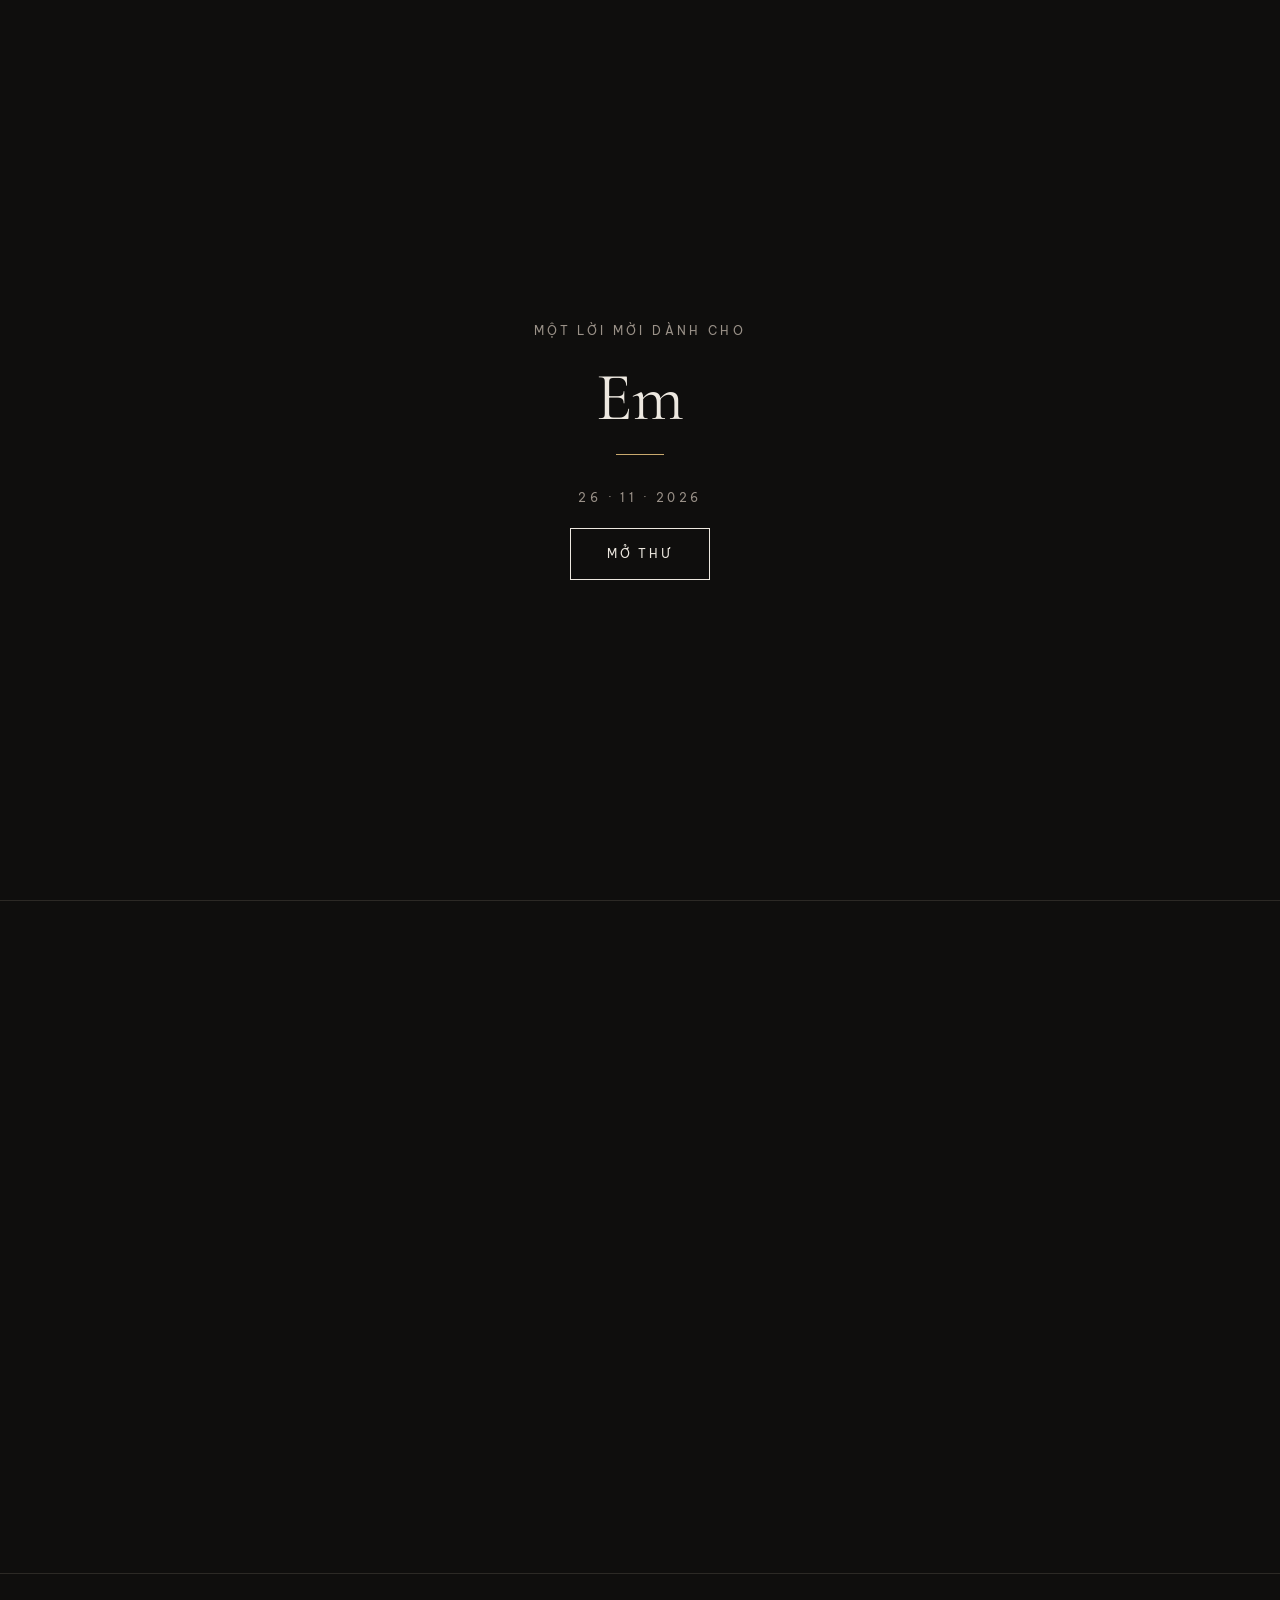
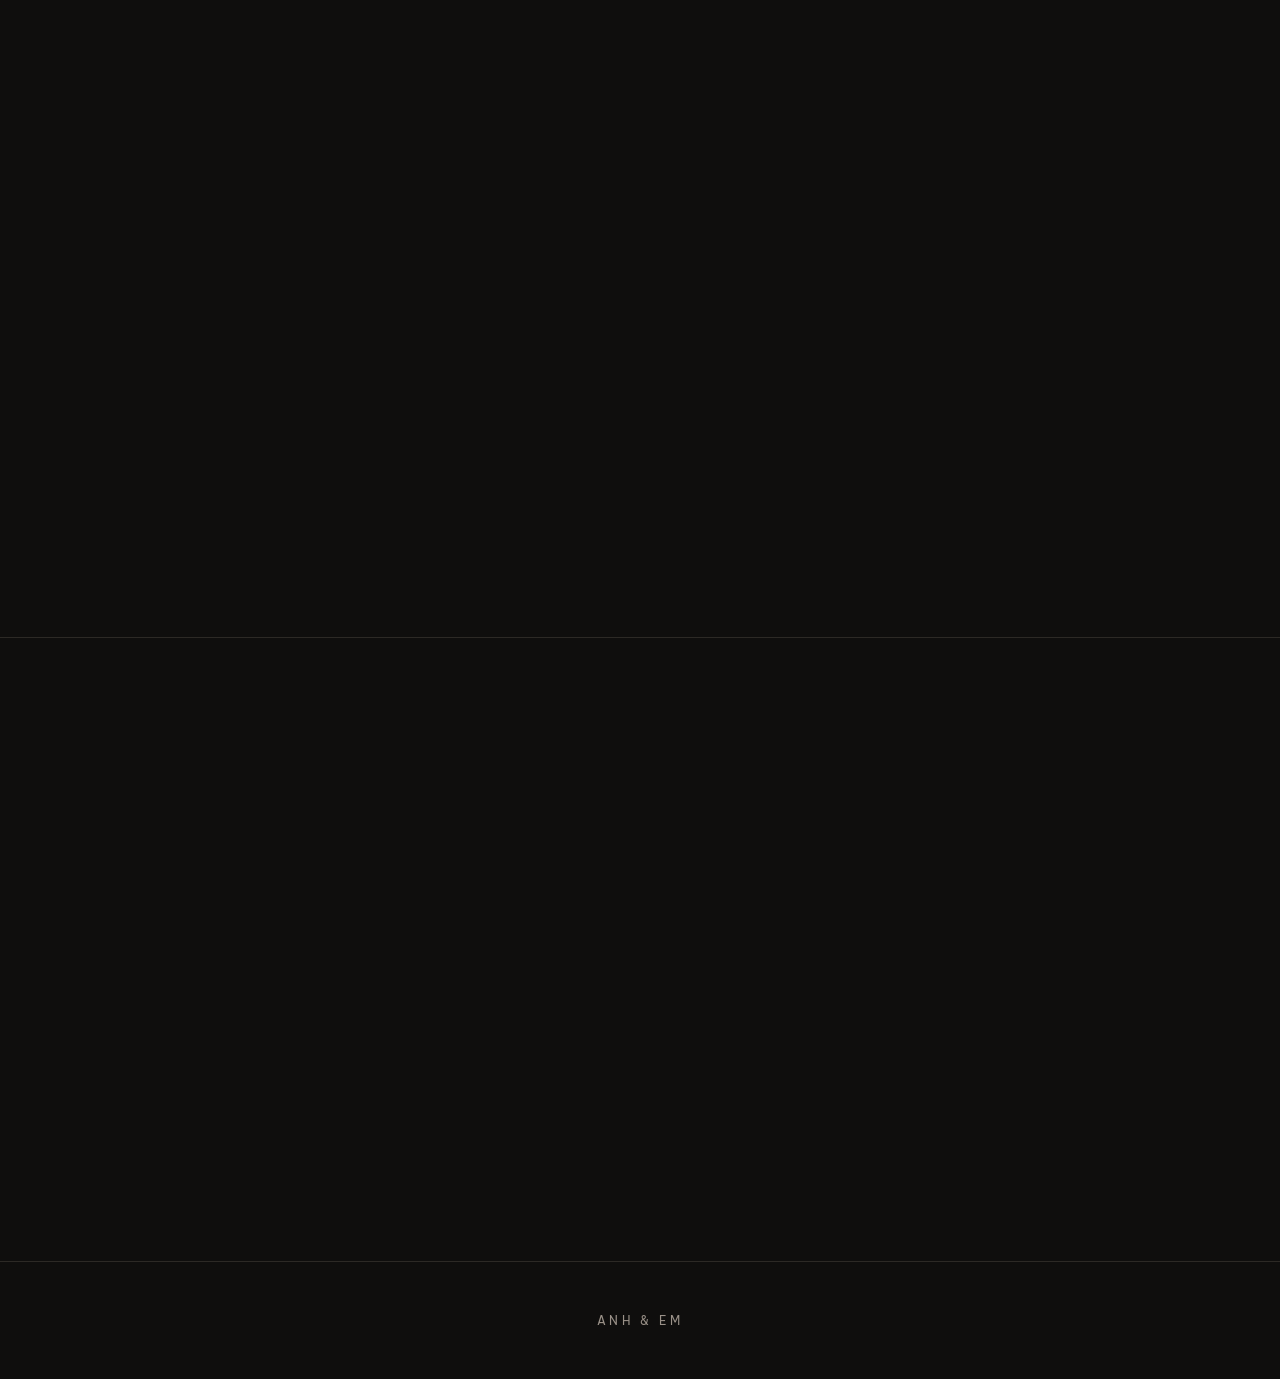
==== index.html @ ce3a55a8 "feat: configurable background photo (presets, dim, blur); fix stuck scroll cue - 7 curated Unsplash " ====
<!doctype html>
<html lang="vi">
<head>
<meta charset="utf-8">
<meta name="viewport" content="width=device-width, initial-scale=1, viewport-fit=cover">
<meta name="robots" content="noindex">
<link rel="icon" href="data:,">
<meta name="theme-color" content="#F7F4EE">
<title>Một lời mời</title>
<link rel="preconnect" href="https://api.github.com" crossorigin>
<link rel="preconnect" href="https://fonts.googleapis.com">
<link rel="preconnect" href="https://fonts.gstatic.com" crossorigin>
<style>
:root {
  --bg: #F7F4EE; --fg: #1C1917; --muted: #6B635A; --line: #DDD5C8; --accent: #8A6A3B;
  --display: "Cormorant Garamond", serif;
  --body: "Be Vietnam Pro", system-ui, sans-serif;
  --ease: cubic-bezier(.2, .7, .1, 1);
  --ease-io: cubic-bezier(.77, 0, .18, 1);
}
*, *::before, *::after { box-sizing: border-box; margin: 0; padding: 0; }
html { -webkit-text-size-adjust: 100%; }
body {
  background: var(--bg); color: var(--fg);
  font: 300 1rem/1.75 var(--body);
  -webkit-font-smoothing: antialiased;
  opacity: 0; transition: opacity .6s var(--ease), background-color .4s, color .4s;
}
body.ready { opacity: 1; }
body.locked { overflow: hidden; }
::selection { background: var(--accent); color: var(--bg); }
a { color: inherit; }
:focus-visible { outline: 1px solid var(--accent); outline-offset: 4px; }

.wrap { width: min(100% - 3rem, 34rem); margin-inline: auto; }
section { padding-block: clamp(5rem, 16vh, 9rem); }
section + section { border-top: 1px solid var(--line); }

.eyebrow { font-size: .75rem; font-weight: 400; letter-spacing: .28em; text-transform: uppercase; color: var(--muted); }
.display { font: 400 clamp(2.6rem, 10.5vw, 4.25rem)/1.08 var(--display); letter-spacing: -.01em; text-wrap: balance; }
.italic { font-family: var(--display); font-style: italic; }
.rule { width: 3rem; height: 1px; background: var(--accent); margin-block: 2rem; transform-origin: left; }

/* Reveal: opacity + transform only (GPU, no layout). */
[data-r] { opacity: 0; transform: translateY(14px); transition: opacity 1s var(--ease), transform 1s var(--ease); transition-delay: calc(var(--d, 0) * 110ms); }
.rule[data-r] { transform: scaleX(0); }
.mask { display: block; overflow: hidden; padding-block: .14em; margin-block: -.14em; }
.mask > span { display: block; transform: translateY(110%); transition: transform 1.2s var(--ease); transition-delay: calc(var(--d, 0) * 110ms); }
.in[data-r], .in .mask > span, .mask.in > span { opacity: 1; transform: none; }

/* Cover */
.cover {
  position: fixed; inset: 0; z-index: 10; display: grid; place-items: center; text-align: center;
  background: var(--bg); padding: 2rem;
  transition: transform 1.1s var(--ease-io);
}
.cover.out { transform: translateY(-100%); }
.cover.out .cover-in { opacity: 0; transform: translateY(-2rem); transition: opacity .5s, transform .8s var(--ease-io); }
.cover .rule { margin-inline: auto; transform-origin: center; }
.cover-in > * + * { margin-top: 1.25rem; }

/* Buttons */
.btn {
  position: relative; overflow: hidden; isolation: isolate;
  display: inline-flex; align-items: center; justify-content: center; gap: .75rem;
  min-height: 3.25rem; padding: 0 2.25rem; border: 1px solid var(--fg); border-radius: 0;
  background: transparent; color: var(--fg); cursor: pointer; text-decoration: none;
  font: 400 .75rem/1 var(--body); letter-spacing: .24em; text-transform: uppercase;
  transition: color .45s var(--ease);
}
.btn::before { content: ""; position: absolute; inset: 0; z-index: -1; background: var(--fg); transform: scaleX(0); transform-origin: right; transition: transform .55s var(--ease); }
.btn:hover { color: var(--bg); }
.btn:hover::before { transform: scaleX(1); transform-origin: left; }
.btn:active { transform: scale(.98); }
.btn.solid { background: var(--fg); color: var(--bg); }
.btn.solid::before { background: var(--accent); }
.btn svg { width: 14px; height: 14px; }

/* Background photo: fixed layer (no background-attachment: fixed -> no iOS jank).
   ::before = photo (+blur), ::after = theme-colour veil for legibility. Cover reuses the same layers. */
.backdrop { position: fixed; inset: 0; z-index: -1; pointer-events: none; overflow: hidden; display: none; }
.has-bg .backdrop { display: block; }
.has-bg .backdrop::before, .has-bg .cover::before {
  content: ""; position: absolute; inset: calc(var(--blur, 0px) * -2); z-index: -2;
  background: var(--bg-img, none) center / cover no-repeat; filter: blur(var(--blur, 0px));
  transform: scale(1.08); opacity: 0; transition: transform 2.6s var(--ease), opacity 1.2s var(--ease);
}
.has-bg .backdrop::after, .has-bg .cover::after { content: ""; position: absolute; inset: 0; z-index: -1; background: var(--bg); opacity: var(--dim, .7); }
.ready .backdrop::before, .ready .cover::before { transform: none; opacity: 1; }
.has-bg .cover { background: transparent; isolation: isolate; overflow: hidden; }
.has-bg section + section, .has-bg footer { border-color: color-mix(in srgb, var(--fg) 12%, transparent); }

/* Scroll cues: progress hairline (native scroll-driven, no JS) + "scroll" hint */
.progress { position: fixed; inset: 0 0 auto; z-index: 5; height: 2px; background: var(--accent); transform: scaleX(0); transform-origin: left; }
@supports (animation-timeline: scroll()) { .progress { animation: grow linear both; animation-timeline: scroll(root); } }
@keyframes grow { to { transform: scaleX(1); } }
.cue {
  position: fixed; left: 50%; bottom: calc(1.25rem + env(safe-area-inset-bottom)); z-index: 5;
  display: grid; justify-items: center; gap: .75rem; min-width: 44px; padding: .5rem 1rem;
  background: none; border: 0; cursor: pointer; color: var(--muted);
  font: 400 .7rem/1 var(--body); letter-spacing: .28em; text-transform: uppercase;
  opacity: 0; visibility: hidden; transform: translate(-50%, 8px);
  transition: opacity .6s var(--ease), transform .6s var(--ease), visibility 0s .6s;
}
.cue.show { opacity: 1; visibility: visible; transform: translate(-50%, 0); transition-delay: 0s; }
.cue i { position: relative; width: 1px; height: 2.75rem; background: var(--line); overflow: hidden; }
.cue i::after { content: ""; position: absolute; inset: 0; background: var(--fg); transform: translateY(-100%); animation: drip 2s var(--ease-io) infinite; }
@keyframes drip { 50% { transform: none; } to { transform: translateY(100%); } }
.cue:hover { color: var(--fg); }

/* Letter */
.letter { min-height: 100svh; display: grid; align-content: center; }
.letter .msg { margin-top: 2rem; white-space: pre-line; color: var(--muted); font-size: 1.05rem; }
.sign { margin-top: 2.5rem; font-size: 1.6rem; }

/* Date */
.when { text-align: center; }
.day { font: 400 clamp(6rem, 30vw, 9.5rem)/.9 var(--display); margin-top: 1.5rem; font-variant-numeric: lining-nums; }
.when .italic { font-size: 1.6rem; margin-top: 1rem; }
.when .rule { margin-inline: auto; transform-origin: center; }
.count { display: flex; justify-content: center; gap: clamp(1.25rem, 6vw, 2.5rem); }
.count div { display: grid; gap: .25rem; min-width: 3rem; }
.count b { font: 400 2rem/1 var(--display); font-variant-numeric: tabular-nums lining-nums; }
.count small { font-size: .7rem; letter-spacing: .2em; text-transform: uppercase; color: var(--muted); }

/* Itinerary */
.stops { list-style: none; position: relative; margin-top: 3rem; }
.stops::before {
  content: ""; position: absolute; left: 4.5rem; top: .9rem; bottom: .9rem; width: 1px; background: var(--line);
  transform: scaleY(0); transform-origin: top; transition: transform 1.8s var(--ease) .2s;
}
.stops.in::before { transform: none; }
.stop { display: grid; grid-template-columns: 4.5rem 1fr; padding-bottom: 3rem; }
.stop:last-child { padding-bottom: 0; }
.stop time { font: 400 1.15rem/1.9 var(--display); font-variant-numeric: tabular-nums lining-nums; color: var(--muted); }
.stop .body { position: relative; padding-left: 2rem; }
.stop .body::before {
  content: ""; position: absolute; left: -3.5px; top: .75rem; width: 7px; height: 7px; border-radius: 50%;
  background: var(--accent); box-shadow: 0 0 0 5px var(--bg);
}
.stop h3 { font: 400 1.85rem/1.25 var(--display); }
.stop p { color: var(--muted); margin-top: .25rem; }
.links { display: flex; gap: .5rem; margin-top: 1rem; }
.links a {
  position: relative; display: grid; place-items: center; width: 2.75rem; height: 2.75rem; border-radius: 50%;
  border: 1px solid var(--line); color: var(--fg); isolation: isolate; overflow: hidden;
  transition: color .35s var(--ease), border-color .35s var(--ease);
}
.links a::before { content: ""; position: absolute; inset: 0; z-index: -1; border-radius: 50%; background: var(--fg); transform: scale(0); transition: transform .45s var(--ease); }
.links a:hover { color: var(--bg); border-color: var(--fg); }
.links a:hover::before { transform: scale(1); }
.links svg { width: 18px; height: 18px; }

/* RSVP: both states share one grid cell -> no layout jump. */
.rsvp { text-align: center; }
.stack { display: grid; margin-top: 2.5rem; }
.stack > * { grid-area: 1 / 1; transition: opacity .6s var(--ease), transform .8s var(--ease), visibility 0s; }
.stack .done { opacity: 0; visibility: hidden; transform: translateY(12px); transition-delay: 0s, 0s, .8s; }
.yes .stack .ask { opacity: 0; visibility: hidden; transform: translateY(-12px); transition-delay: 0s, 0s, .6s; }
.yes .stack .done { opacity: 1; visibility: visible; transform: none; transition-delay: .35s, .35s, 0s; }
.ring { width: 56px; height: 56px; margin: 0 auto 1.5rem; }
.ring circle { fill: none; stroke: var(--accent); stroke-width: 1; stroke-dasharray: 164; stroke-dashoffset: 164; transform: rotate(-90deg); transform-origin: center; }
.ring path { fill: none; stroke: var(--accent); stroke-width: 1.2; stroke-dasharray: 30; stroke-dashoffset: 30; }
.yes .ring circle { stroke-dashoffset: 0; transition: stroke-dashoffset 1.4s var(--ease) .5s; }
.yes .ring path { stroke-dashoffset: 0; transition: stroke-dashoffset .7s var(--ease) 1.5s; }
.actions { display: flex; flex-wrap: wrap; justify-content: center; gap: .75rem; margin-top: 2rem; }

footer { padding-block: 3rem calc(3rem + env(safe-area-inset-bottom)); text-align: center; border-top: 1px solid var(--line); }

@media (prefers-reduced-motion: reduce) {
  *, *::before, *::after { transition-duration: .01ms !important; transition-delay: 0s !important; }
  .cue i::after { animation: none; transform: none; }
}
</style>
<script src="shared.js"></script>
</head>
<body class="locked">
<div class="cover" id="cover" hidden></div>
<div class="backdrop" aria-hidden="true"></div>
<div class="progress" aria-hidden="true"></div>
<main id="app"></main>
<button class="cue" id="cue" type="button">Cuộn xuống<i aria-hidden="true"></i></button>

<script type="module">
const $ = s => document.querySelector(s);
// Monoline icons, one stroke weight, so they read as a set.
const svg = p => `<svg viewBox="0 0 24 24" aria-hidden="true" fill="none" stroke="currentColor" stroke-width="1.3" stroke-linecap="round" stroke-linejoin="round">${p}</svg>`;
const ICONS = {
  map: svg('<path d="M12 21s-6.5-5.8-6.5-11.2a6.5 6.5 0 0 1 13 0C18.5 15.2 12 21 12 21z"/><circle cx="12" cy="9.8" r="2.3"/>'),
  fb: svg('<path d="M14.5 21v-7.5h2.6l.4-3h-3V8.7c0-.9.3-1.5 1.6-1.5h1.6V4.5a20 20 0 0 0-2.4-.1c-2.4 0-4 1.4-4 4.1v2h-2.6v3h2.6V21"/>'),
  ig: svg('<rect x="3.5" y="3.5" width="17" height="17" rx="5"/><circle cx="12" cy="12" r="4"/><circle cx="17.2" cy="6.8" r=".6" fill="currentColor"/>'),
};
let opened = false, cfg, timer, io;

function render() {
  const d = new Date(cfg.date);
  const valid = !isNaN(d);
  const weekday = valid ? new Intl.DateTimeFormat('vi-VN', { weekday: 'long' }).format(d) : '';
  const pad = n => String(n).padStart(2, '0');
  const dateText = valid ? `${pad(d.getDate())} · ${pad(d.getMonth() + 1)} · ${d.getFullYear()}` : '';
  const timeText = valid ? `${pad(d.getHours())}:${pad(d.getMinutes())}` : '';
  const reply = safeUrl(cfg.reply);
  document.title = `Gửi ${cfg.to}`;

  $('#cover').innerHTML = `
    <div class="cover-in">
      <p class="eyebrow" data-r style="--d:1">Một lời mời dành cho</p>
      <h1 class="display"><span class="mask" data-r style="--d:2"><span>${esc(cfg.to)}</span></span></h1>
      <div class="rule" data-r style="--d:4"></div>
      <p class="eyebrow" data-r style="--d:5">${esc(dateText)}</p>
      <div data-r style="--d:6"><button class="btn" id="open" type="button">Mở thư</button></div>
    </div>`;

  $('#app').innerHTML = `
    <section class="letter"><div class="wrap">
      <p class="eyebrow" data-r>Gửi ${esc(cfg.to)},</p>
      <h2 class="display" style="margin-top:1.5rem"><span class="mask" data-r style="--d:1"><span>${esc(cfg.title)}</span></span></h2>
      <div class="rule" data-r style="--d:3"></div>
      <p class="msg" data-r style="--d:4">${esc(cfg.message)}</p>
      <p class="sign italic" data-r style="--d:5">— ${esc(cfg.from)}</p>
    </div></section>

    ${valid ? `<section class="when"><div class="wrap">
      <p class="eyebrow" data-r>Thời gian</p>
      <p class="day" data-r style="--d:1">${pad(d.getDate())}</p>
      <p class="eyebrow" data-r style="--d:2">Tháng ${d.getMonth() + 1} · ${d.getFullYear()}</p>
      <p class="italic" data-r style="--d:3">${esc(weekday)}, ${timeText}</p>
      <div class="rule" data-r style="--d:4"></div>
      <div class="count" id="count" data-r style="--d:5" aria-label="Thời gian còn lại">
        ${['Ngày', 'Giờ', 'Phút', 'Giây'].map(l => `<div><b>00</b><small>${l}</small></div>`).join('')}
      </div>
    </div></section>` : ''}

    ${cfg.stops?.length ? `<section><div class="wrap">
      <p class="eyebrow" data-r>Lịch trình</p>
      <ol class="stops" data-r>
        ${cfg.stops.map((s, i) => {
          const links = [['Google Maps', mapUrl(s.address), ICONS.map], ['Facebook', fbUrl(s.facebook), ICONS.fb], ['Instagram', igUrl(s.instagram), ICONS.ig]]
            .filter(l => l[1]);
          return `<li class="stop" data-r style="--d:${i + 1}">
            <time>${esc(s.time)}</time>
            <div class="body">
              <h3>${esc(s.name)}</h3>
              ${s.note ? `<p>${esc(s.note)}</p>` : ''}
              ${links.length ? `<div class="links">${links.map(([n, u, svg]) =>
                `<a href="${esc(u)}" target="_blank" rel="noopener" aria-label="${n}: ${esc(s.name)}" title="${n}">${svg}</a>`).join('')}</div>` : ''}
            </div>
          </li>`;
        }).join('')}
      </ol>
    </div></section>` : ''}

    <section class="rsvp" id="rsvp"><div class="wrap">
      <h2 class="display"><span class="mask" data-r><span>${esc(cfg.ask)}</span></span></h2>
      <div class="stack">
        <div class="ask" data-r style="--d:2"><button class="btn solid" id="yes" type="button">${esc(cfg.accept)}</button></div>
        <div class="done" aria-live="polite">
          <svg class="ring" viewBox="0 0 56 56" aria-hidden="true"><circle cx="28" cy="28" r="26"/><path d="M20 28.5l5.5 5.5L37 22.5"/></svg>
          <p class="italic" style="font-size:1.75rem">${esc(cfg.thanks)}</p>
          <div class="actions">
            ${valid ? `<button class="btn" id="ics" type="button">Thêm vào lịch</button>` : ''}
            ${reply ? `<a class="btn" href="${esc(reply)}" target="_blank" rel="noopener">${esc(cfg.replyLabel)}</a>` : ''}
          </div>
        </div>
      </div>
    </div></section>

    <footer><p class="eyebrow">${esc(cfg.from)} &amp; ${esc(cfg.to)}</p></footer>`;

  $('#yes').onclick = () => $('#rsvp').classList.add('yes');
  $('#ics')?.addEventListener('click', () => downloadIcs(d));
  $('#open').onclick = openCover;

  clearInterval(timer);
  if (valid) {
    const cells = [...document.querySelectorAll('#count b')];
    const tick = () => {
      const s = Math.max(0, (d - Date.now()) / 1000 | 0);
      if (!s) { $('#count').hidden = true; return clearInterval(timer); }
      [s / 86400 | 0, s % 86400 / 3600 | 0, s % 3600 / 60 | 0, s % 60].forEach((v, i) => cells[i].textContent = String(v).padStart(2, '0'));
    };
    tick(); timer = setInterval(tick, 1000);
  }
}

function reveal(root, instant) {
  const els = root.querySelectorAll('[data-r]');
  if (instant) return els.forEach(e => e.classList.add('in'));
  io ??= new IntersectionObserver(es => es.forEach(e => {
    if (e.isIntersecting) { e.target.classList.add('in'); io.unobserve(e.target); }
  }), { rootMargin: '0px 0px -12% 0px' });
  els.forEach(e => io.observe(e));
}

// Scroll cue: visible only at the very top of a page that still has content below.
// Derived from scroll position every time, so it can never get stuck on (e.g. over the footer).
let cueOn = false;
const syncCue = () => $('#cue').classList.toggle('show',
  cueOn && scrollY < 40 && document.documentElement.scrollHeight > innerHeight + 40);
addEventListener('scroll', syncCue, { passive: true });
function showCue() { setTimeout(() => { cueOn = true; syncCue(); }, 1400); }
$('#cue').onclick = () => $('#app section:nth-of-type(2)')?.scrollIntoView({ behavior: 'smooth' });

function openCover() {
  opened = true;
  const c = $('#cover');
  c.classList.add('out');
  document.body.classList.remove('locked');
  setTimeout(() => reveal($('#app')), 350);
  showCue();
  c.addEventListener('transitionend', e => { if (e.target === c) c.hidden = true; }, { once: true });
}

function downloadIcs(d) {
  const f = x => `${x.getFullYear()}${String(x.getMonth() + 1).padStart(2, '0')}${String(x.getDate()).padStart(2, '0')}T${String(x.getHours()).padStart(2, '0')}${String(x.getMinutes()).padStart(2, '0')}00`;
  const t = s => String(s ?? '').replace(/[\\,;]/g, '\\$&').replace(/\n/g, '\\n');
  const end = new Date(+d + 4 * 3600e3);
  const s0 = cfg.stops?.[0] || {};
  const ics = ['BEGIN:VCALENDAR', 'VERSION:2.0', 'PRODID:-//invite//vi', 'BEGIN:VEVENT',
    `UID:${+d}@invite`, `DTSTAMP:${f(new Date())}`, `DTSTART:${f(d)}`, `DTEND:${f(end)}`,
    `SUMMARY:${t(`Hẹn hò cùng ${cfg.from}`)}`,
    `LOCATION:${t([s0.name, /^https?:/i.test(s0.address) ? '' : s0.address].filter(Boolean).join(' - '))}`,
    `DESCRIPTION:${t((cfg.stops || []).map(s => `${s.time} ${s.name}`).join('\n'))}`,
    'END:VEVENT', 'END:VCALENDAR'].join('\r\n');
  const a = Object.assign(document.createElement('a'), { href: URL.createObjectURL(new Blob([ics], { type: 'text/calendar' })), download: 'hen-ho.ics' });
  a.click(); setTimeout(() => URL.revokeObjectURL(a.href), 1000);
}

async function boot(first) {
  cfg = await readConfig('config.json');
  await Promise.race([applyStyle(cfg), new Promise(r => setTimeout(r, 1500))]);
  render();
  const c = $('#cover');
  if (cfg.intro && !opened) {
    c.hidden = false; c.classList.remove('out');
    document.body.classList.add('locked');
    requestAnimationFrame(() => requestAnimationFrame(() => reveal(c, false)));
  } else {
    c.hidden = true; document.body.classList.remove('locked');
    reveal($('#app'), !first); // live edits from admin: no re-animation
    if (first) showCue();
  }
  document.body.classList.add('ready');
}

boot(true);
addEventListener('hashchange', () => boot(false));
</script>
</body>
</html>
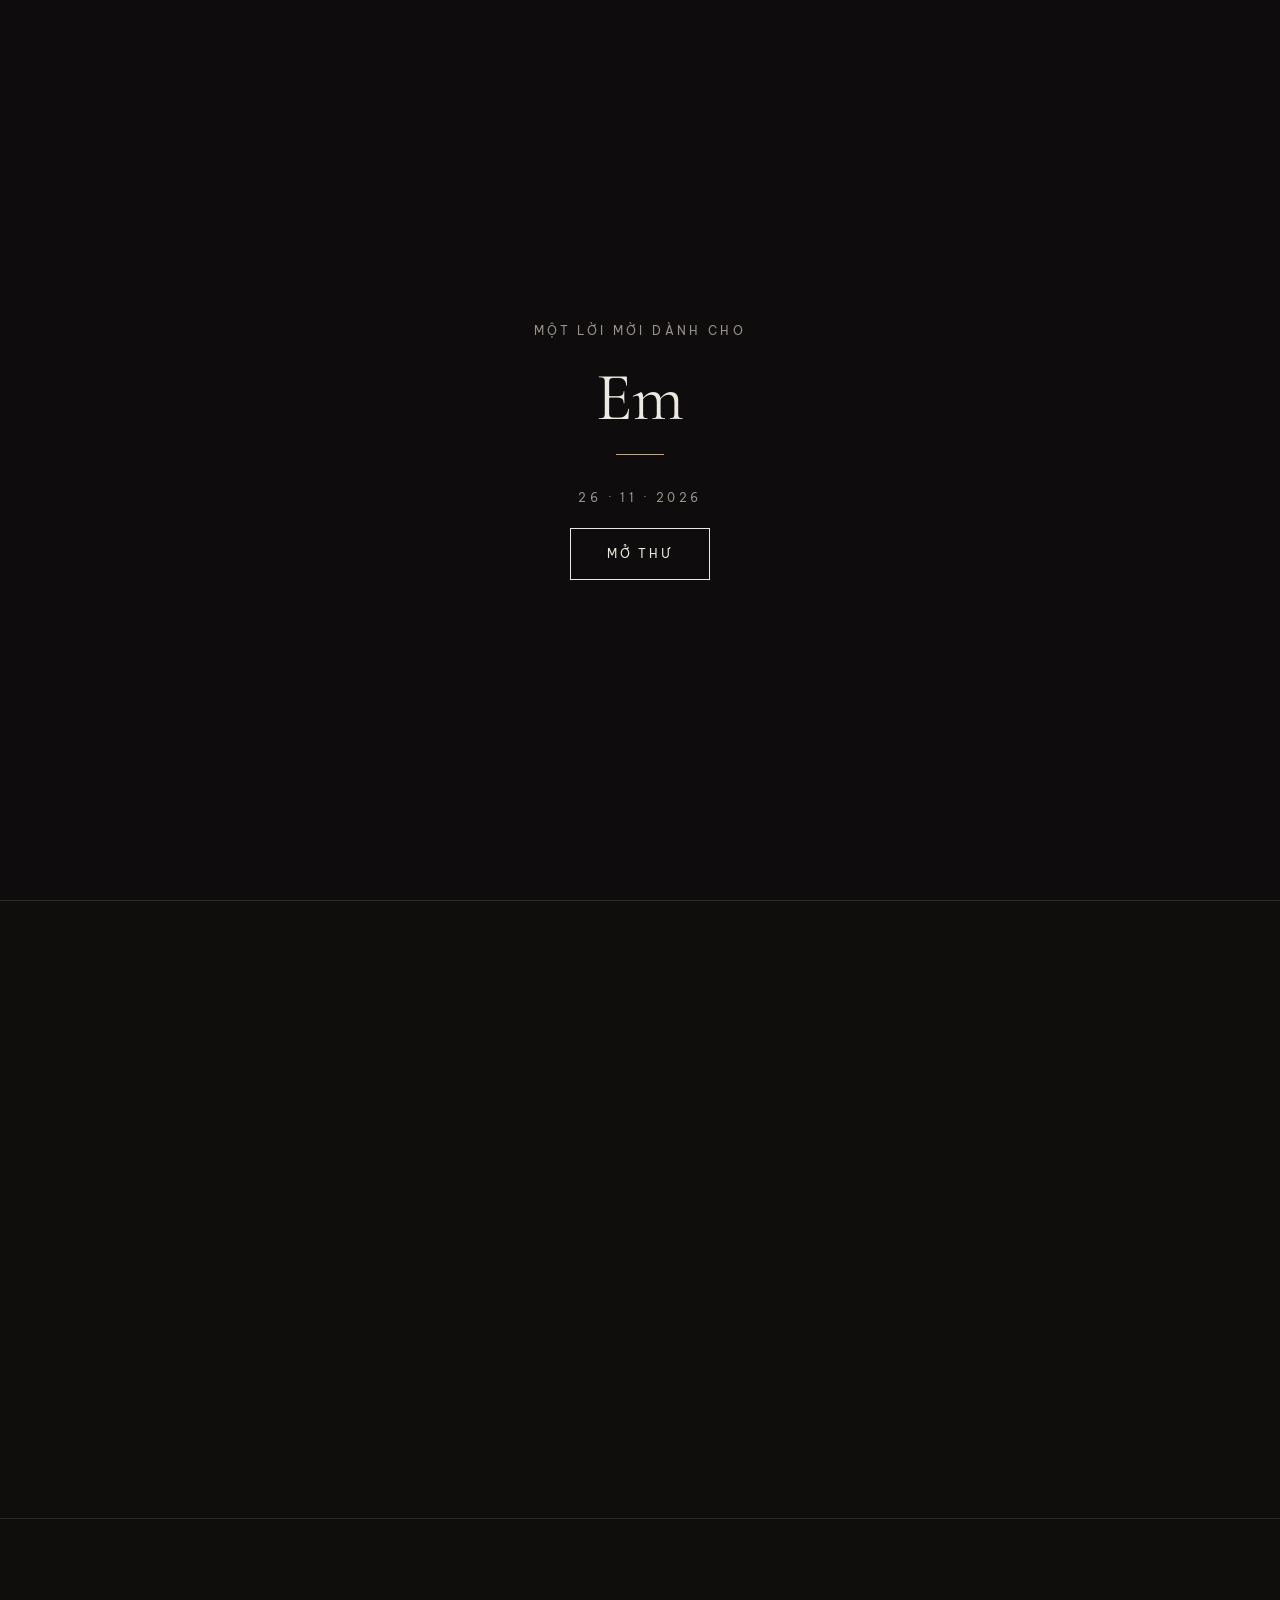
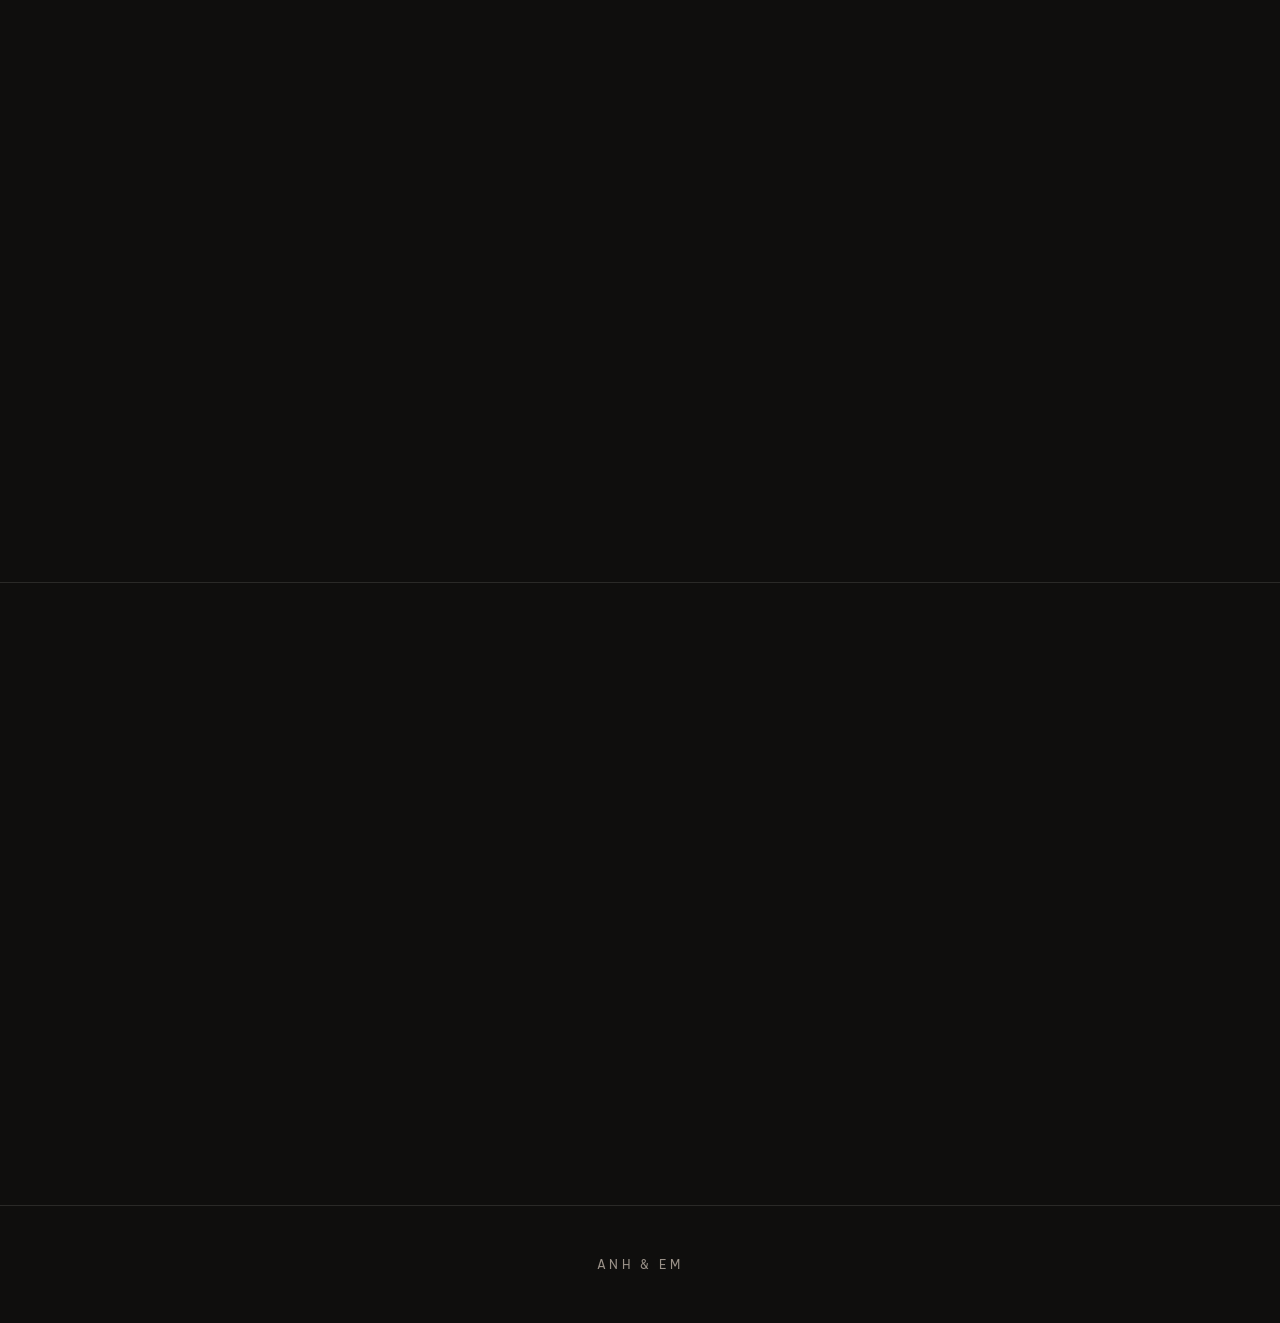
==== commit eb040017: "feat: un-pressable decline button (dodge / smoke / vanish), configurable in admin - dodge: jumps to " ====
--- a/index.html
+++ b/index.html
@@ -19,6 +19,7 @@
   --ease-io: cubic-bezier(.77, 0, .18, 1);
 }
 *, *::before, *::after { box-sizing: border-box; margin: 0; padding: 0; }
+[hidden] { display: none !important; }
 html { -webkit-text-size-adjust: 100%; }
 body {
   background: var(--bg); color: var(--fg);
@@ -158,6 +159,15 @@
 .stack .done { opacity: 0; visibility: hidden; transform: translateY(12px); transition-delay: 0s, 0s, .8s; }
 .yes .stack .ask { opacity: 0; visibility: hidden; transform: translateY(-12px); transition-delay: 0s, 0s, .6s; }
 .yes .stack .done { opacity: 1; visibility: visible; transform: none; transition-delay: .35s, .35s, 0s; }
+.ask { display: flex; flex-wrap: wrap; justify-content: center; align-items: center; gap: .75rem; }
+.btn.ghost { border-color: var(--line); color: var(--muted); }
+#no { --heat: 0; color: color-mix(in srgb, var(--accent) calc(var(--heat) * 100%), var(--muted)); border-color: color-mix(in srgb, var(--accent) calc(var(--heat) * 100%), var(--line));
+  transition: transform .6s cubic-bezier(.3, 1.35, .5, 1), color .3s, border-color .3s; }
+#no::before { content: none; } /* no hover fill: keeps the "heating up" colour visible */
+/* Particles for the decline button (smoke / dust). Gradient instead of filter: cheap to composite. */
+.fx { position: fixed; z-index: 20; pointer-events: none; border-radius: 50%; }
+.fx.smoke { background: radial-gradient(circle, color-mix(in srgb, var(--fg) 38%, transparent), transparent 68%); }
+.fx.dust { background: var(--fg); }
 .ring { width: 56px; height: 56px; margin: 0 auto 1.5rem; }
 .ring circle { fill: none; stroke: var(--accent); stroke-width: 1; stroke-dasharray: 164; stroke-dashoffset: 164; transform: rotate(-90deg); transform-origin: center; }
 .ring path { fill: none; stroke: var(--accent); stroke-width: 1.2; stroke-dasharray: 30; stroke-dashoffset: 30; }
@@ -253,7 +263,10 @@
     <section class="rsvp" id="rsvp"><div class="wrap">
       <h2 class="display"><span class="mask" data-r><span>${esc(cfg.ask)}</span></span></h2>
       <div class="stack">
-        <div class="ask" data-r style="--d:2"><button class="btn solid" id="yes" type="button">${esc(cfg.accept)}</button></div>
+        <div class="ask" data-r style="--d:2">
+          <button class="btn solid" id="yes" type="button">${esc(cfg.accept)}</button>
+          ${cfg.declineMode !== 'off' && cfg.decline ? `<button class="btn ghost" id="no" type="button">${esc(cfg.decline)}</button>` : ''}
+        </div>
         <div class="done" aria-live="polite">
           <svg class="ring" viewBox="0 0 56 56" aria-hidden="true"><circle cx="28" cy="28" r="26"/><path d="M20 28.5l5.5 5.5L37 22.5"/></svg>
           <p class="italic" style="font-size:1.75rem">${esc(cfg.thanks)}</p>
@@ -268,6 +281,7 @@
     <footer><p class="eyebrow">${esc(cfg.from)} &amp; ${esc(cfg.to)}</p></footer>`;
 
   $('#yes').onclick = () => $('#rsvp').classList.add('yes');
+  setupDecline();
   $('#ics')?.addEventListener('click', () => downloadIcs(d));
   $('#open').onclick = openCover;
 
@@ -280,6 +294,91 @@
       [s / 86400 | 0, s % 86400 / 3600 | 0, s % 3600 / 60 | 0, s % 60].forEach((v, i) => cells[i].textContent = String(v).padStart(2, '0'));
     };
     tick(); timer = setInterval(tick, 1000);
+  }
+}
+
+// ---- Decline button: it can never actually be pressed. ----
+const calm = () => matchMedia('(prefers-reduced-motion: reduce)').matches;
+
+function particles(el, count, kind) {
+  if (calm()) return;
+  const r = el.getBoundingClientRect(), smoke = kind === 'smoke';
+  for (let i = 0; i < count; i++) {
+    const p = document.createElement('i'), size = smoke ? 18 + Math.random() * 28 : 2 + Math.random() * 3;
+    p.className = 'fx ' + kind;
+    Object.assign(p.style, { width: size + 'px', height: size + 'px',
+      left: r.left + Math.random() * r.width - size / 2 + 'px', top: r.top + r.height * (smoke ? .35 : Math.random()) - size / 2 + 'px' });
+    document.body.append(p);
+    const dx = (Math.random() - .5) * (smoke ? 90 : 70), dy = -(40 + Math.random() * (smoke ? 130 : 100));
+    p.animate([
+      { transform: 'translate(0,0) scale(.4)', opacity: smoke ? .6 : .9 },
+      { transform: `translate(${dx}px,${dy}px) scale(${smoke ? 2.4 : 1})`, opacity: 0 },
+    ], { duration: 900 + Math.random() * 1000, delay: Math.random() * 160, easing: 'cubic-bezier(.2,.7,.1,1)', fill: 'backwards' })
+      .onfinish = () => p.remove();
+  }
+}
+
+// Remove the button; the accept button glides to centre (View Transitions where supported).
+function removeNo(no) {
+  const done = () => no.remove();
+  document.startViewTransition && !calm() ? document.startViewTransition(done) : done();
+}
+
+function setupDecline() {
+  const no = $('#no');
+  if (!no) return;
+
+  if (cfg.declineMode === 'dodge') {
+    let tx = 0, ty = 0;
+    const flee = e => {
+      e?.preventDefault();
+      const sec = $('#rsvp').getBoundingClientRect(), r = no.getBoundingClientRect();
+      const ox = r.left - tx, oy = r.top - ty, m = 16; // untransformed position
+      const avoid = [$('#yes'), $('#rsvp h2')].map(el => el.getBoundingClientRect());
+      const minX = Math.max(sec.left, 0) + m, maxX = Math.min(sec.right, innerWidth) - r.width - m;
+      const minY = Math.max(sec.top, 0) + m, maxY = Math.min(sec.bottom, innerHeight) - r.height - m;
+      for (let i = 0; i < 40; i++) {
+        const x = minX + Math.random() * Math.max(0, maxX - minX), y = minY + Math.random() * Math.max(0, maxY - minY);
+        const hit = avoid.some(a => x < a.right + m && x + r.width > a.left - m && y < a.bottom + m && y + r.height > a.top - m);
+        if (!hit && Math.hypot(x - r.left, y - r.top) > 110) {
+          tx = x - ox; ty = y - oy;
+          no.style.transform = `translate(${tx}px, ${ty}px)`;
+          return;
+        }
+      }
+    };
+    no.addEventListener('pointerenter', e => e.pointerType === 'mouse' && flee());
+    no.addEventListener('pointerdown', flee); // touch: jumps before the tap lands
+    no.addEventListener('click', flee);       // keyboard
+    return;
+  }
+
+  if (cfg.declineMode === 'smoke') {
+    let n = 0;
+    no.onclick = () => {
+      n++;
+      no.style.setProperty('--heat', Math.min(1, n / 3));
+      no.animate([0, -4, 4, -3, 3, 0].map((x, i) => ({ transform: `translateX(${x}px) rotate(${i % 2 ? -1.5 : 1.5}deg)` })), { duration: 380 });
+      particles(no, 3 + n * 4, 'smoke');
+      if (n >= 4) {
+        no.disabled = true;
+        particles(no, 26, 'smoke');
+        no.animate([{ opacity: 1, transform: 'none' }, { opacity: 0, transform: 'translateY(-6px) scale(.9)', filter: 'blur(6px)' }],
+          { duration: 900, delay: 250, easing: 'ease-out', fill: 'forwards' }).onfinish = () => removeNo(no);
+      }
+    };
+    return;
+  }
+
+  if (cfg.declineMode === 'vanish') {
+    no.onclick = () => {
+      no.disabled = true;
+      particles(no, 46, 'dust');
+      no.animate([
+        { opacity: 1, filter: 'blur(0)', transform: 'none', letterSpacing: '.24em' },
+        { opacity: 0, filter: 'blur(10px)', transform: 'translateY(-16px) scale(1.04)', letterSpacing: '.6em' },
+      ], { duration: 1100, easing: 'cubic-bezier(.2,.7,.1,1)', fill: 'forwards' }).onfinish = () => removeNo(no);
+    };
   }
 }
 
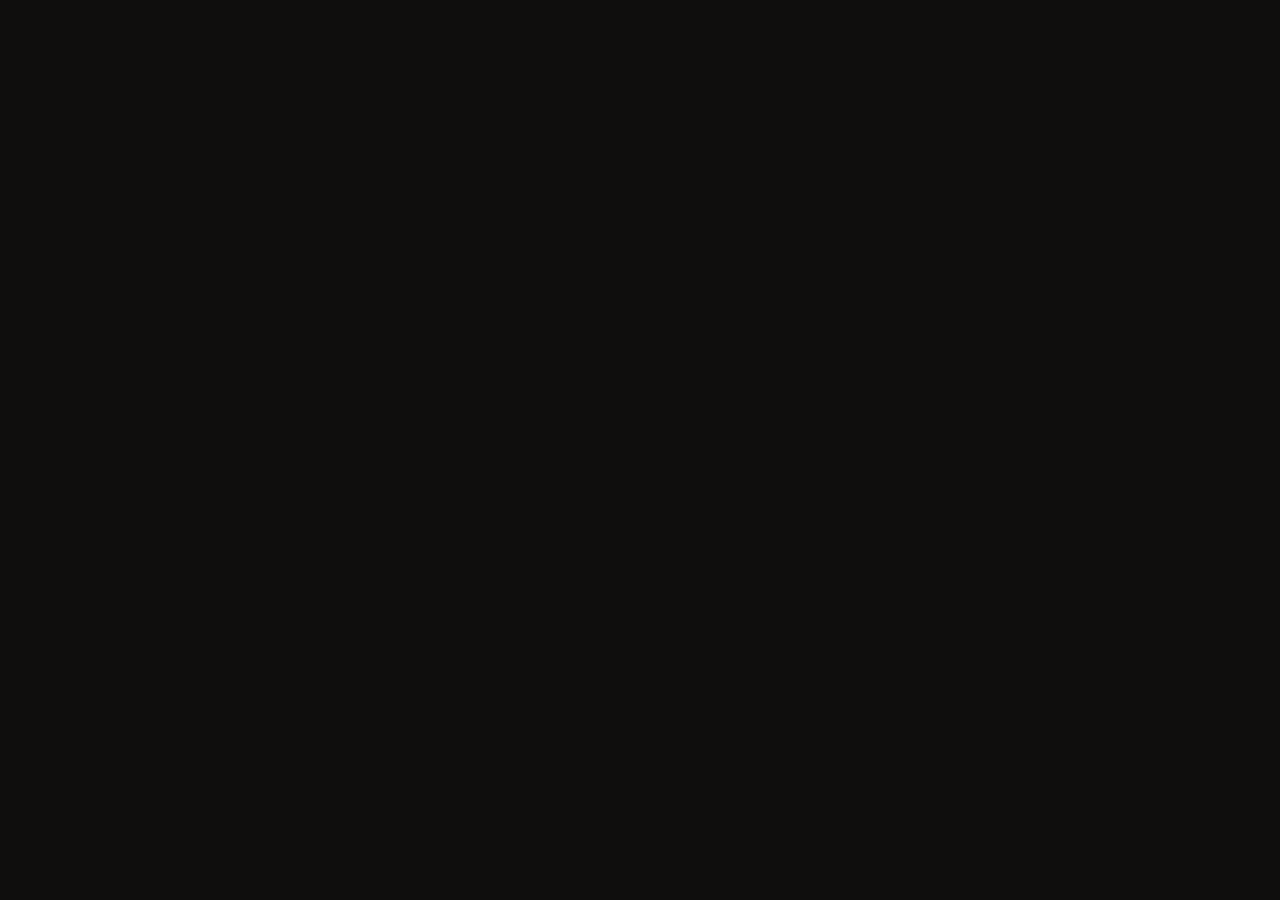
==== commit bd4d6ff0: "feat: smoother opening - word-by-word blur reveal, dissolving cover - Headlines reveal per word (blu" ====
--- a/index.html
+++ b/index.html
@@ -15,7 +15,7 @@
   --bg: #F7F4EE; --fg: #1C1917; --muted: #6B635A; --line: #DDD5C8; --accent: #8A6A3B;
   --display: "Cormorant Garamond", serif;
   --body: "Be Vietnam Pro", system-ui, sans-serif;
-  --ease: cubic-bezier(.2, .7, .1, 1);
+  --ease: cubic-bezier(.16, 1, .3, 1); /* expo-out: quick start, long soft settle */
   --ease-io: cubic-bezier(.77, 0, .18, 1);
 }
 *, *::before, *::after { box-sizing: border-box; margin: 0; padding: 0; }
@@ -43,20 +43,30 @@
 .rule { width: 3rem; height: 1px; background: var(--accent); margin-block: 2rem; transform-origin: left; }
 
 /* Reveal: opacity + transform only (GPU, no layout). */
-[data-r] { opacity: 0; transform: translateY(14px); transition: opacity 1s var(--ease), transform 1s var(--ease); transition-delay: calc(var(--d, 0) * 110ms); }
-.rule[data-r] { transform: scaleX(0); }
-.mask { display: block; overflow: hidden; padding-block: .14em; margin-block: -.14em; }
-.mask > span { display: block; transform: translateY(110%); transition: transform 1.2s var(--ease); transition-delay: calc(var(--d, 0) * 110ms); }
-.in[data-r], .in .mask > span, .mask.in > span { opacity: 1; transform: none; }
-
-/* Cover */
+[data-r] { opacity: 0; transform: translateY(18px); transition: opacity 1.2s var(--ease), transform 1.4s var(--ease); transition-delay: calc(var(--d, 0) * 120ms); }
+.rule[data-r] { transform: scaleX(0); transition-duration: 1.2s, 1.6s; }
+.in[data-r] { opacity: 1; transform: none; }
+
+/* Headlines: each word sharpens out of a soft blur and settles, staggered.
+   No clipping mask -> multi-line titles and Vietnamese diacritics never get cut mid-reveal. */
+.words[data-r] { opacity: 1; transform: none; }
+.words .w {
+  display: inline-block; opacity: 0; filter: blur(12px); transform: translateY(.3em);
+  transition: opacity 1.1s var(--ease), filter 1.2s var(--ease), transform 1.5s var(--ease);
+  transition-delay: calc(var(--d, 0) * 120ms + var(--i) * 70ms);
+}
+.words.in .w { opacity: 1; filter: blur(0); transform: none; }
+
+/* Cover: dissolves (content recedes + blurs) while the letter rises beneath. */
 .cover {
   position: fixed; inset: 0; z-index: 10; display: grid; place-items: center; text-align: center;
   background: var(--bg); padding: 2rem;
-  transition: transform 1.1s var(--ease-io);
-}
-.cover.out { transform: translateY(-100%); }
-.cover.out .cover-in { opacity: 0; transform: translateY(-2rem); transition: opacity .5s, transform .8s var(--ease-io); }
+  transition: opacity 1.1s var(--ease) .15s, visibility 0s 1.3s;
+}
+.cover.out { opacity: 0; visibility: hidden; pointer-events: none; }
+/* Exit uses an even curve (not expo-out) so the fade is visible rather than an instant cut. */
+.cover-in { --out: cubic-bezier(.4, 0, .2, 1); transition: opacity .9s var(--out), transform 1.3s var(--out), filter 1s var(--out); }
+.cover.out .cover-in { opacity: 0; transform: scale(.96) translateY(-1rem); filter: blur(8px); }
 .cover .rule { margin-inline: auto; transform-origin: center; }
 .cover-in > * + * { margin-top: 1.25rem; }
 
@@ -201,6 +211,9 @@
   ig: svg('<rect x="3.5" y="3.5" width="17" height="17" rx="5"/><circle cx="12" cy="12" r="4"/><circle cx="17.2" cy="6.8" r=".6" fill="currentColor"/>'),
 };
 let opened = false, cfg, timer, io;
+// "Một buổi tối" -> <span class="w" style="--i:0">Một</span> <span class="w" style="--i:1">buổi</span> ...
+let wi;
+const words = s => (wi = 0, String(s ?? '').split(/(\s+)/).map(t => /^\s*$/.test(t) ? t : `<span class="w" style="--i:${wi++}">${esc(t)}</span>`).join(''));
 
 function render() {
   const d = new Date(cfg.date);
@@ -215,7 +228,7 @@
   $('#cover').innerHTML = `
     <div class="cover-in">
       <p class="eyebrow" data-r style="--d:1">Một lời mời dành cho</p>
-      <h1 class="display"><span class="mask" data-r style="--d:2"><span>${esc(cfg.to)}</span></span></h1>
+      <h1 class="display words" data-r style="--d:2">${words(cfg.to)}</h1>
       <div class="rule" data-r style="--d:4"></div>
       <p class="eyebrow" data-r style="--d:5">${esc(dateText)}</p>
       <div data-r style="--d:6"><button class="btn" id="open" type="button">Mở thư</button></div>
@@ -224,7 +237,7 @@
   $('#app').innerHTML = `
     <section class="letter"><div class="wrap">
       <p class="eyebrow" data-r>Gửi ${esc(cfg.to)},</p>
-      <h2 class="display" style="margin-top:1.5rem"><span class="mask" data-r style="--d:1"><span>${esc(cfg.title)}</span></span></h2>
+      <h2 class="display words" data-r style="margin-top:1.5rem;--d:1">${words(cfg.title)}</h2>
       <div class="rule" data-r style="--d:3"></div>
       <p class="msg" data-r style="--d:4">${esc(cfg.message)}</p>
       <p class="sign italic" data-r style="--d:5">— ${esc(cfg.from)}</p>
@@ -261,7 +274,7 @@
     </div></section>` : ''}
 
     <section class="rsvp" id="rsvp"><div class="wrap">
-      <h2 class="display"><span class="mask" data-r><span>${esc(cfg.ask)}</span></span></h2>
+      <h2 class="display words" data-r>${words(cfg.ask)}</h2>
       <div class="stack">
         <div class="ask" data-r style="--d:2">
           <button class="btn solid" id="yes" type="button">${esc(cfg.accept)}</button>
@@ -405,7 +418,7 @@
   const c = $('#cover');
   c.classList.add('out');
   document.body.classList.remove('locked');
-  setTimeout(() => reveal($('#app')), 350);
+  setTimeout(() => reveal($('#app')), 200); // overlap with the cover fade: no empty beat
   showCue();
   c.addEventListener('transitionend', e => { if (e.target === c) c.hidden = true; }, { once: true });
 }
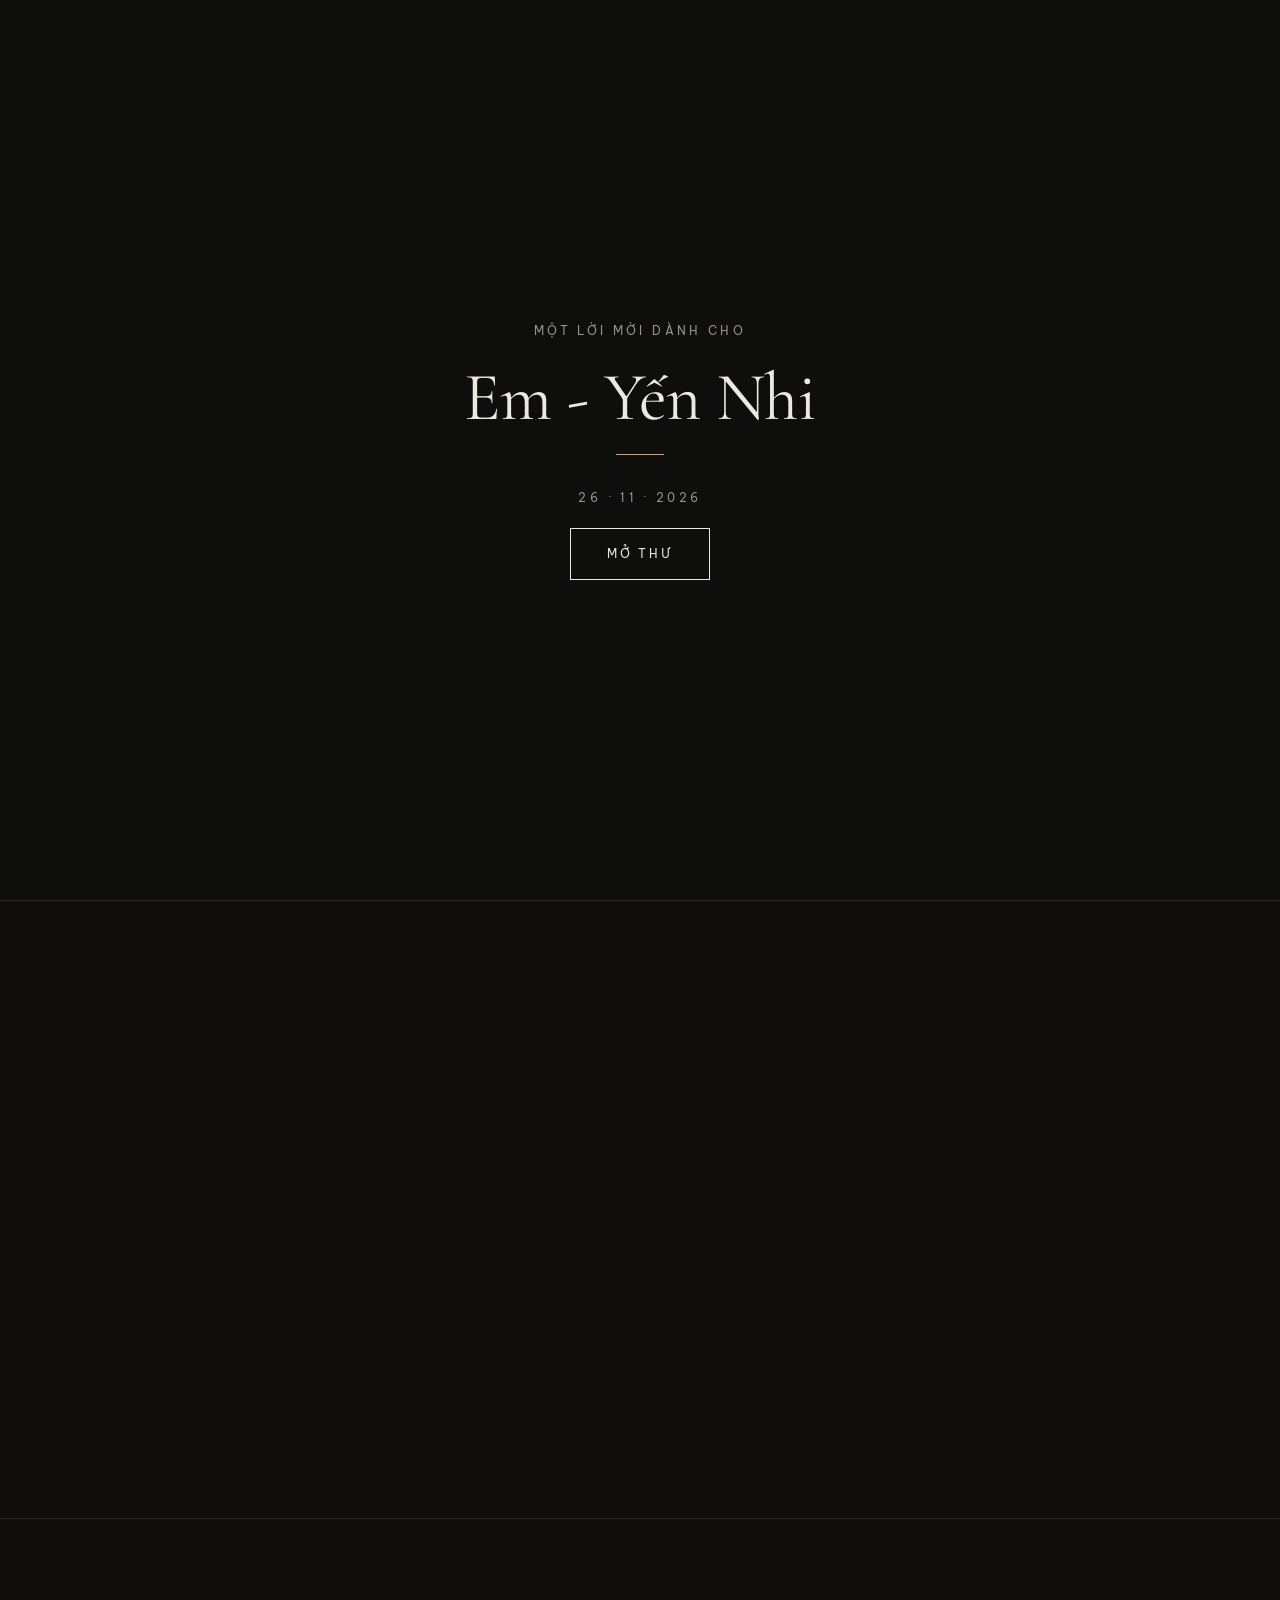
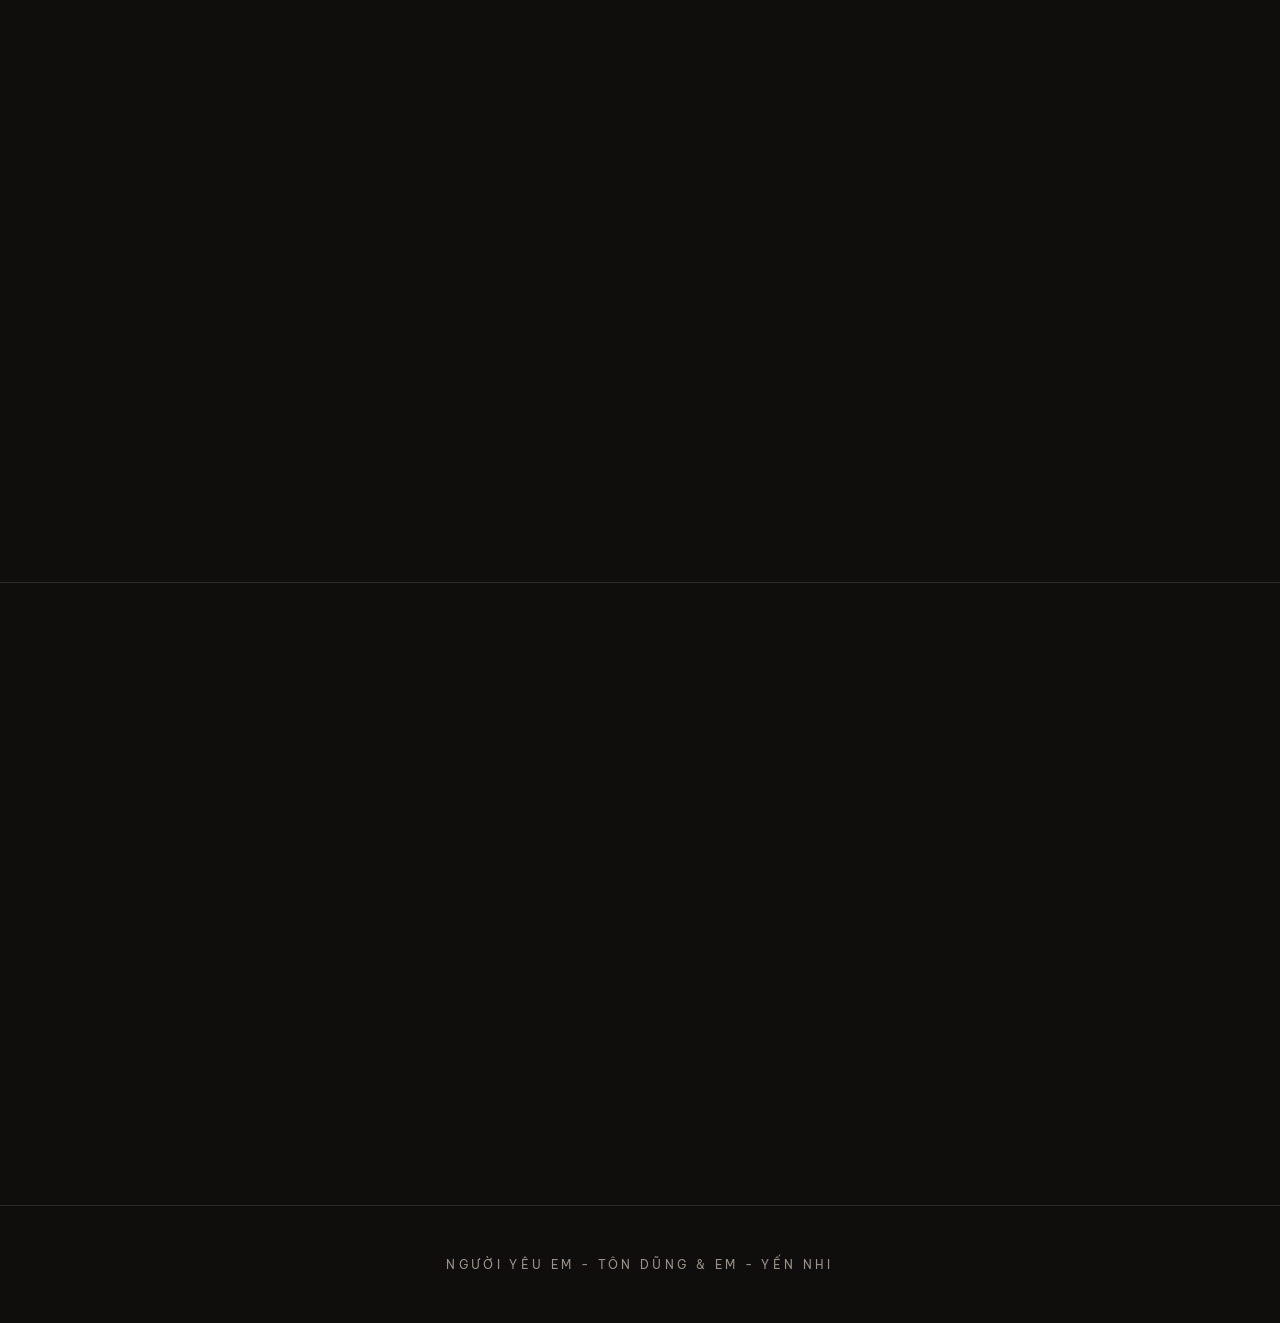
==== commit d0b9f40d: "feat: free-layout designer (P1) - drag, resize, rotate on full-screen boards - Admin: 'Tự thiết kế' " ====
--- a/index.html
+++ b/index.html
@@ -8,6 +8,7 @@
 <meta name="theme-color" content="#F7F4EE">
 <title>Một lời mời</title>
 <link rel="preconnect" href="https://api.github.com" crossorigin>
+<link rel="stylesheet" href="board.css">
 <link rel="preconnect" href="https://fonts.googleapis.com">
 <link rel="preconnect" href="https://fonts.gstatic.com" crossorigin>
 <style>
@@ -21,6 +22,16 @@
 *, *::before, *::after { box-sizing: border-box; margin: 0; padding: 0; }
 [hidden] { display: none !important; }
 html { -webkit-text-size-adjust: 100%; }
+/* Native scrollbar takes layout width (page shifts when the cover unlocks scrolling).
+   Hide it and draw an overlay thumb instead (.sb), which floats above the page. */
+html { scrollbar-width: none; }
+::-webkit-scrollbar { display: none; }
+.sb { position: fixed; top: 0; right: 0; bottom: 0; z-index: 30; width: 12px; pointer-events: none; opacity: 0; transition: opacity .5s var(--ease); }
+.sb.on, .sb.drag, .sb:has(i:hover) { opacity: 1; transition-duration: .2s; }
+.sb i { position: absolute; top: 0; right: 0; width: 12px; pointer-events: auto; cursor: grab; touch-action: none; }
+.sb i::after { content: ""; position: absolute; inset: 2px 3px 2px auto; width: 4px; border-radius: 2px; background: color-mix(in srgb, var(--fg) 30%, transparent); transition: width .2s, background-color .2s; }
+.sb i:hover::after, .sb.drag i::after { width: 6px; background: color-mix(in srgb, var(--fg) 50%, transparent); }
+.sb.drag i { cursor: grabbing; }
 body {
   background: var(--bg); color: var(--fg);
   font: 300 1rem/1.75 var(--body);
@@ -93,11 +104,12 @@
 .has-bg .backdrop { display: block; }
 .has-bg .backdrop::before, .has-bg .cover::before {
   content: ""; position: absolute; inset: calc(var(--blur, 0px) * -2); z-index: -2;
-  background: var(--bg-img, none) center / cover no-repeat; filter: blur(var(--blur, 0px));
-  transform: scale(1.08); opacity: 0; transition: transform 2.6s var(--ease), opacity 1.2s var(--ease);
+  background: var(--bg-img, none) var(--bgx, 50%) var(--bgy, 50%) / cover no-repeat; filter: blur(var(--blur, 0px));
+  transform-origin: var(--bgx, 50%) var(--bgy, 50%);
+  transform: scale(calc(var(--bgz, 1) * 1.08)); opacity: 0; transition: transform 2.6s var(--ease), opacity 1.2s var(--ease);
 }
 .has-bg .backdrop::after, .has-bg .cover::after { content: ""; position: absolute; inset: 0; z-index: -1; background: var(--bg); opacity: var(--dim, .7); }
-.ready .backdrop::before, .ready .cover::before { transform: none; opacity: 1; }
+.ready .backdrop::before, .ready .cover::before { transform: scale(var(--bgz, 1)); opacity: 1; }
 .has-bg .cover { background: transparent; isolation: isolate; overflow: hidden; }
 .has-bg section + section, .has-bg footer { border-color: color-mix(in srgb, var(--fg) 12%, transparent); }
 
@@ -121,6 +133,17 @@
 
 /* Letter */
 .letter { min-height: 100svh; display: grid; align-content: center; }
+
+/* Free layout: one full-screen board per orientation (styles of items in board.css).
+   No landscape design yet -> the portrait board is shown centred at its reference ratio. */
+.board-wrap { padding: 0; height: 100svh; display: grid; place-items: center; overflow: hidden; }
+.board-wrap .board { width: 100%; height: 100%; }
+.board-wrap .board[data-o="landscape"] { display: none; }
+@media (orientation: landscape) {
+  .board-wrap .board[data-o="portrait"] { width: auto; aspect-ratio: 390 / 844; }
+  .board-wrap.has-land .board[data-o="portrait"] { display: none; }
+  .board-wrap.has-land .board[data-o="landscape"] { display: block; }
+}
 .letter .msg { margin-top: 2rem; white-space: pre-line; color: var(--muted); font-size: 1.05rem; }
 .sign { margin-top: 2.5rem; font-size: 1.6rem; }
 
@@ -200,6 +223,7 @@
 <div class="progress" aria-hidden="true"></div>
 <main id="app"></main>
 <button class="cue" id="cue" type="button">Cuộn xuống<i aria-hidden="true"></i></button>
+<div class="sb" id="sb" aria-hidden="true" hidden><i></i></div>
 
 <script type="module">
 const $ = s => document.querySelector(s);
@@ -223,6 +247,7 @@
   const dateText = valid ? `${pad(d.getDate())} · ${pad(d.getMonth() + 1)} · ${d.getFullYear()}` : '';
   const timeText = valid ? `${pad(d.getHours())}:${pad(d.getMinutes())}` : '';
   const reply = safeUrl(cfg.reply);
+  const free = freeLayout(cfg);
   document.title = `Gửi ${cfg.to}`;
 
   $('#cover').innerHTML = `
@@ -235,13 +260,16 @@
     </div>`;
 
   $('#app').innerHTML = `
-    <section class="letter"><div class="wrap">
+    ${free ? `<section class="board-wrap${free.landscape?.items?.length ? ' has-land' : ''}">
+      ${['portrait', 'landscape'].filter(o => free[o]?.items?.length).map(o =>
+        `<div class="board" data-o="${o}">${boardItemsHTML(cfg, free[o].items, { fmt: words, reveal: true })}</div>`).join('')}
+    </section>` : `<section class="letter"><div class="wrap">
       <p class="eyebrow" data-r>Gửi ${esc(cfg.to)},</p>
       <h2 class="display words" data-r style="margin-top:1.5rem;--d:1">${words(cfg.title)}</h2>
       <div class="rule" data-r style="--d:3"></div>
       <p class="msg" data-r style="--d:4">${esc(cfg.message)}</p>
       <p class="sign italic" data-r style="--d:5">— ${esc(cfg.from)}</p>
-    </div></section>
+    </div></section>`}
 
     ${valid ? `<section class="when"><div class="wrap">
       <p class="eyebrow" data-r>Thời gian</p>
@@ -404,6 +432,34 @@
   els.forEach(e => io.observe(e));
 }
 
+// ---- Overlay scrollbar (thumb only; transform-positioned, shows while scrolling) ----
+const sb = $('#sb'), thumb = sb.firstElementChild;
+let sbHide, sbFrame;
+function syncSb() {
+  sbFrame = 0;
+  const vh = innerHeight, sh = document.documentElement.scrollHeight;
+  sb.hidden = sh <= vh + 1 || document.body.classList.contains('locked');
+  if (sb.hidden) return;
+  const h = Math.max(40, vh * vh / sh);
+  thumb.style.height = h + 'px';
+  thumb.style.transform = `translateY(${scrollY / (sh - vh) * (vh - h)}px)`;
+}
+const queueSb = () => { sbFrame ||= requestAnimationFrame(syncSb); };
+addEventListener('scroll', () => {
+  queueSb(); sb.classList.add('on');
+  clearTimeout(sbHide); sbHide = setTimeout(() => sb.classList.remove('on'), 1200);
+}, { passive: true });
+addEventListener('resize', queueSb);
+new ResizeObserver(queueSb).observe($('#app'));
+thumb.addEventListener('pointerdown', e => {
+  e.preventDefault(); thumb.setPointerCapture(e.pointerId); sb.classList.add('drag');
+  const y0 = e.clientY, s0 = scrollY;
+  const ratio = (document.documentElement.scrollHeight - innerHeight) / (innerHeight - thumb.offsetHeight);
+  const move = ev => scrollTo(0, s0 + (ev.clientY - y0) * ratio);
+  thumb.addEventListener('pointermove', move);
+  thumb.addEventListener('lostpointercapture', () => { thumb.removeEventListener('pointermove', move); sb.classList.remove('drag'); }, { once: true });
+});
+
 // Scroll cue: visible only at the very top of a page that still has content below.
 // Derived from scroll position every time, so it can never get stuck on (e.g. over the footer).
 let cueOn = false;
@@ -420,6 +476,7 @@
   document.body.classList.remove('locked');
   setTimeout(() => reveal($('#app')), 200); // overlap with the cover fade: no empty beat
   showCue();
+  queueSb();
   c.addEventListener('transitionend', e => { if (e.target === c) c.hidden = true; }, { once: true });
 }
 
@@ -453,6 +510,7 @@
     if (first) showCue();
   }
   document.body.classList.add('ready');
+  queueSb();
 }
 
 boot(true);
--- a/board.css
+++ b/board.css
@@ -0,0 +1,12 @@
+/* Free-layout board, shared by the invite and the admin editor so both render identically.
+   Items: centre at (cx%, cy%); width/font in "design px" scaled by --u (see REF in shared.js). */
+.board { position: relative; container-type: size; --rw: 390; --rh: 844; }
+.board[data-o="landscape"] { --rw: 1440; --rh: 900; }
+.board .it {
+  --u: min(100cqw / var(--rw), 100cqh / var(--rh));
+  position: absolute; left: calc(var(--cx) * 1%); top: calc(var(--cy) * 1%);
+  width: calc(var(--w) * var(--u));
+  transform: translate(-50%, -50%) rotate(calc(var(--rot) * 1deg));
+  opacity: var(--op);
+}
+.board .tx { font-size: calc(var(--fs) * var(--u)); white-space: pre-line; overflow-wrap: break-word; }
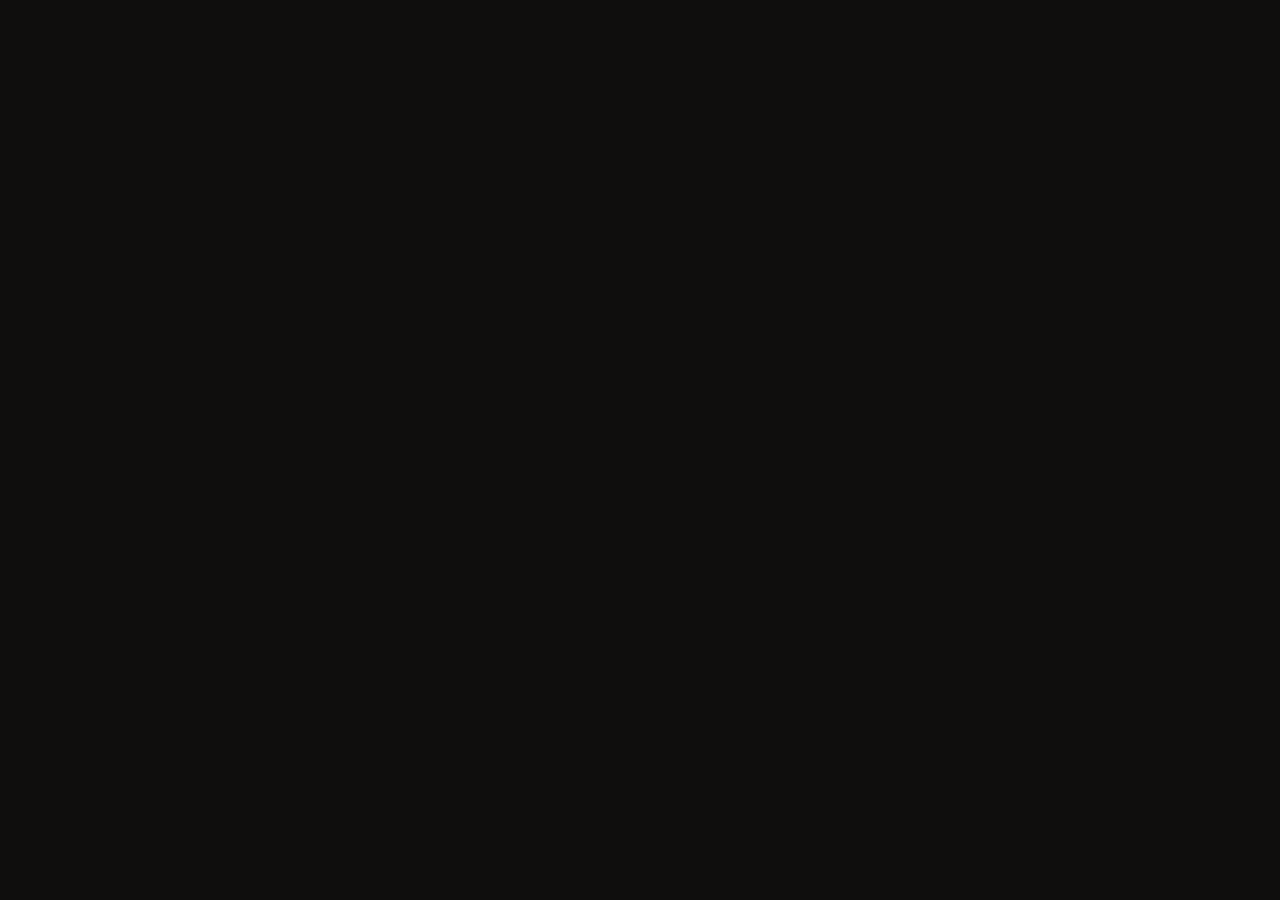
==== commit def9c621: "feat: encryption, email notifications, calendar, link preview, designer P2, cleanup, device tests - " ====
--- a/index.html
+++ b/index.html
@@ -7,6 +7,16 @@
 <link rel="icon" href="data:,">
 <meta name="theme-color" content="#F7F4EE">
 <title>Một lời mời</title>
+<!-- Link preview (Messenger, Zalo, iMessage…). Static: crawlers don't run JS, and the content is encrypted anyway. -->
+<meta name="description" content="Dành riêng cho một người. Mở thư để xem.">
+<meta property="og:type" content="website">
+<meta property="og:title" content="Một lời mời">
+<meta property="og:description" content="Dành riêng cho một người. Mở thư để xem.">
+<meta property="og:image" content="https://tondungx.github.io/custom-invitation/og.jpg">
+<meta property="og:image:width" content="1200">
+<meta property="og:image:height" content="630">
+<meta property="og:image:alt" content="Một lời mời">
+<meta name="twitter:card" content="summary_large_image">
 <link rel="preconnect" href="https://api.github.com" crossorigin>
 <link rel="stylesheet" href="board.css">
 <link rel="preconnect" href="https://fonts.googleapis.com">
@@ -208,6 +218,11 @@
 .yes .ring path { stroke-dashoffset: 0; transition: stroke-dashoffset .7s var(--ease) 1.5s; }
 .actions { display: flex; flex-wrap: wrap; justify-content: center; gap: .75rem; margin-top: 2rem; }
 
+.actions .btn { padding: 0 1.4rem; white-space: nowrap; }
+.inapp { margin: 1.25rem auto 0; max-width: 26rem; font-size: .85rem; color: var(--muted); }
+.locked-msg { min-height: 100svh; display: grid; align-content: center; text-align: center; }
+.locked-msg .msg { margin-top: 1.5rem; color: var(--muted); }
+
 footer { padding-block: 3rem calc(3rem + env(safe-area-inset-bottom)); text-align: center; border-top: 1px solid var(--line); }
 
 @media (prefers-reduced-motion: reduce) {
@@ -312,16 +327,18 @@
           <svg class="ring" viewBox="0 0 56 56" aria-hidden="true"><circle cx="28" cy="28" r="26"/><path d="M20 28.5l5.5 5.5L37 22.5"/></svg>
           <p class="italic" style="font-size:1.75rem">${esc(cfg.thanks)}</p>
           <div class="actions">
-            ${valid ? `<button class="btn" id="ics" type="button">Thêm vào lịch</button>` : ''}
+            ${valid ? `<a class="btn" id="gcal" href="${esc(googleCalUrl(d))}" target="_blank" rel="noopener">Google Calendar</a>
+              <button class="btn" id="ics" type="button">Lịch Apple / Outlook</button>` : ''}
             ${reply ? `<a class="btn" href="${esc(reply)}" target="_blank" rel="noopener">${esc(cfg.replyLabel)}</a>` : ''}
           </div>
+          ${valid && IN_APP ? `<p class="inapp">Đang mở trong ứng dụng nhắn tin, nút lịch có thể không chạy. Bấm <b>⋯</b> rồi chọn <b>Mở bằng trình duyệt</b>.</p>` : ''}
         </div>
       </div>
     </div></section>
 
     <footer><p class="eyebrow">${esc(cfg.from)} &amp; ${esc(cfg.to)}</p></footer>`;
 
-  $('#yes').onclick = () => $('#rsvp').classList.add('yes');
+  $('#yes').onclick = () => { $('#rsvp').classList.add('yes'); notify('accept'); };
   setupDecline();
   $('#ics')?.addEventListener('click', () => downloadIcs(d));
   $('#open').onclick = openCover;
@@ -373,24 +390,34 @@
     let tx = 0, ty = 0;
     const flee = e => {
       e?.preventDefault();
-      const sec = $('#rsvp').getBoundingClientRect(), r = no.getBoundingClientRect();
-      const ox = r.left - tx, oy = r.top - ty, m = 16; // untransformed position
+      // Layout position from offsets (ignores the running transform transition): a rect read mid-slide
+      // would put the origin in the wrong place and could drop the button onto "accept".
+      const op = no.offsetParent.getBoundingClientRect(), w = no.offsetWidth, hgt = no.offsetHeight, m = 16;
+      const ox = op.left + no.offsetLeft, oy = op.top + no.offsetTop, cx = ox + tx, cy = oy + ty; // origin, current target
+      const sec = $('#rsvp').getBoundingClientRect();
       const avoid = [$('#yes'), $('#rsvp h2')].map(el => el.getBoundingClientRect());
-      const minX = Math.max(sec.left, 0) + m, maxX = Math.min(sec.right, innerWidth) - r.width - m;
-      const minY = Math.max(sec.top, 0) + m, maxY = Math.min(sec.bottom, innerHeight) - r.height - m;
-      for (let i = 0; i < 40; i++) {
-        const x = minX + Math.random() * Math.max(0, maxX - minX), y = minY + Math.random() * Math.max(0, maxY - minY);
-        const hit = avoid.some(a => x < a.right + m && x + r.width > a.left - m && y < a.bottom + m && y + r.height > a.top - m);
-        if (!hit && Math.hypot(x - r.left, y - r.top) > 110) {
-          tx = x - ox; ty = y - oy;
-          no.style.transform = `translate(${tx}px, ${ty}px)`;
-          return;
+      // Prefer free spots inside the RSVP section; on cramped screens (iPhone SE) fall back to the whole viewport.
+      // Keep the farthest non-overlapping candidate, so the button always visibly runs away.
+      const areas = [[Math.max(sec.top, 0), Math.min(sec.bottom, innerHeight)], [0, innerHeight]];
+      let best = null;
+      for (const [top, bottom] of areas) {
+        const minX = m, maxX = innerWidth - w - m, minY = top + m, maxY = bottom - hgt - m;
+        for (let i = 0; i < 60; i++) {
+          const x = minX + Math.random() * Math.max(0, maxX - minX), y = minY + Math.random() * Math.max(0, maxY - minY);
+          if (avoid.some(a => x < a.right + m && x + w > a.left - m && y < a.bottom + m && y + hgt > a.top - m)) continue;
+          const d = Math.hypot(x - cx, y - cy);
+          if (!best || d > best.d) best = { x, y, d };
         }
+        if (best && best.d > 110) break;
       }
+      if (!best) return;
+      tx = best.x - ox; ty = best.y - oy;
+      no.style.transform = `translate(${tx}px, ${ty}px)`;
     };
     no.addEventListener('pointerenter', e => e.pointerType === 'mouse' && flee());
-    no.addEventListener('pointerdown', flee); // touch: jumps before the tap lands
-    no.addEventListener('click', flee);       // keyboard
+    no.addEventListener('pointerdown', flee); // touch/mouse: jumps before the press lands
+    // A tap also fires "click" right after pointerdown: only keyboard activation (detail 0) should flee again.
+    no.addEventListener('click', e => { e.preventDefault(); if (e.detail === 0) flee(e); });
     return;
   }
 
@@ -463,8 +490,16 @@
 // Scroll cue: visible only at the very top of a page that still has content below.
 // Derived from scroll position every time, so it can never get stuck on (e.g. over the footer).
 let cueOn = false;
+// Short screens (e.g. iPhone SE): never draw the cue over text/photos of the first screen.
+function cueOverlaps() {
+  const c = $('#cue').getBoundingClientRect();
+  return [...document.querySelectorAll('#app section:first-of-type [data-r], #app .it-field, #app .it-text, #app .it-image')].some(e => {
+    const r = e.getBoundingClientRect();
+    return r.width && r.bottom > c.top && r.top < c.bottom && r.right > c.left && r.left < c.right;
+  });
+}
 const syncCue = () => $('#cue').classList.toggle('show',
-  cueOn && scrollY < 40 && document.documentElement.scrollHeight > innerHeight + 40);
+  cueOn && scrollY < 40 && document.documentElement.scrollHeight > innerHeight + 40 && !cueOverlaps());
 addEventListener('scroll', syncCue, { passive: true });
 function showCue() { setTimeout(() => { cueOn = true; syncCue(); }, 1400); }
 $('#cue').onclick = () => $('#app section:nth-of-type(2)')?.scrollIntoView({ behavior: 'smooth' });
@@ -480,16 +515,35 @@
   c.addEventListener('transitionend', e => { if (e.target === c) c.hidden = true; }, { once: true });
 }
 
+// Calendar event shared by Google Calendar and .ics. Times are "floating" (viewer's local time).
+const IN_APP = /FBAN|FBAV|FB_IAB|Messenger|Instagram|Zalo|Line\//i.test(navigator.userAgent);
+const calStamp = x => `${x.getFullYear()}${String(x.getMonth() + 1).padStart(2, '0')}${String(x.getDate()).padStart(2, '0')}T${String(x.getHours()).padStart(2, '0')}${String(x.getMinutes()).padStart(2, '0')}00`;
+function calEvent() {
+  const s0 = cfg.stops?.[0] || {};
+  return { title: `Hẹn hò cùng ${cfg.from}`,
+    location: [s0.name, /^https?:/i.test(s0.address) ? '' : s0.address].filter(Boolean).join(' - '),
+    details: (cfg.stops || []).map(s => `${s.time} ${s.name}`).join('\n') };
+}
+function googleCalUrl(d) {
+  const ev = calEvent(), q = new URLSearchParams({ action: 'TEMPLATE', text: ev.title,
+    dates: `${calStamp(d)}/${calStamp(new Date(+d + 4 * 3600e3))}`, details: ev.details, location: ev.location });
+  return 'https://calendar.google.com/calendar/render?' + q;
+}
+
+// Email notification (owner's Apps Script). Never from the admin preview (hash config / iframe).
+function notify(event) {
+  const url = notifyEndpoint(cfg.notifyUrl);
+  if (url && !cfg.preview && window === top) sendNotify(url, { event, ...cfg });
+}
+
 function downloadIcs(d) {
-  const f = x => `${x.getFullYear()}${String(x.getMonth() + 1).padStart(2, '0')}${String(x.getDate()).padStart(2, '0')}T${String(x.getHours()).padStart(2, '0')}${String(x.getMinutes()).padStart(2, '0')}00`;
+  const f = calStamp;
   const t = s => String(s ?? '').replace(/[\\,;]/g, '\\$&').replace(/\n/g, '\\n');
-  const end = new Date(+d + 4 * 3600e3);
-  const s0 = cfg.stops?.[0] || {};
+  const end = new Date(+d + 4 * 3600e3), ev = calEvent();
   const ics = ['BEGIN:VCALENDAR', 'VERSION:2.0', 'PRODID:-//invite//vi', 'BEGIN:VEVENT',
     `UID:${+d}@invite`, `DTSTAMP:${f(new Date())}`, `DTSTART:${f(d)}`, `DTEND:${f(end)}`,
-    `SUMMARY:${t(`Hẹn hò cùng ${cfg.from}`)}`,
-    `LOCATION:${t([s0.name, /^https?:/i.test(s0.address) ? '' : s0.address].filter(Boolean).join(' - '))}`,
-    `DESCRIPTION:${t((cfg.stops || []).map(s => `${s.time} ${s.name}`).join('\n'))}`,
+    `SUMMARY:${t(ev.title)}`, `LOCATION:${t(ev.location)}`, `DESCRIPTION:${t(ev.details)}`,
+    'BEGIN:VALARM', 'ACTION:DISPLAY', 'TRIGGER:-PT2H', `DESCRIPTION:${t(ev.title)}`, 'END:VALARM',
     'END:VEVENT', 'END:VCALENDAR'].join('\r\n');
   const a = Object.assign(document.createElement('a'), { href: URL.createObjectURL(new Blob([ics], { type: 'text/calendar' })), download: 'hen-ho.ics' });
   a.click(); setTimeout(() => URL.revokeObjectURL(a.href), 1000);
@@ -497,8 +551,13 @@
 
 async function boot(first) {
   cfg = await readConfig('config.json');
+  if (cfg.locked) return showLocked();
   await Promise.race([applyStyle(cfg), new Promise(r => setTimeout(r, 1500))]);
   render();
+  hydrateImages($('#app'));
+  if (first && cfg.notifyOpen) {
+    try { if (!sessionStorage.getItem('notified')) { sessionStorage.setItem('notified', 1); notify('open'); } } catch { notify('open'); }
+  }
   const c = $('#cover');
   if (cfg.intro && !opened) {
     c.hidden = false; c.classList.remove('out');
@@ -513,6 +572,18 @@
   queueSb();
 }
 
+// Encrypted config without the key in the link: never show placeholder content.
+function showLocked() {
+  $('#cover').hidden = true; document.body.classList.remove('locked');
+  $('#app').innerHTML = `<section class="locked-msg"><div class="wrap">
+    <p class="eyebrow">Một lời mời</p>
+    <h1 class="display" style="margin-top:1.25rem">Thiệp này cần link đầy đủ</h1>
+    <div class="rule" style="margin-inline:auto"></div>
+    <p class="msg">Link bạn mở thiếu phần mã sau dấu <b>#</b>. Hãy mở lại đúng link đã được gửi cho bạn.</p>
+  </div></section>`;
+  document.body.classList.add('ready');
+}
+
 boot(true);
 addEventListener('hashchange', () => boot(false));
 </script>
--- a/board.css
+++ b/board.css
@@ -10,3 +10,10 @@
   opacity: var(--op);
 }
 .board .tx { font-size: calc(var(--fs) * var(--u)); white-space: pre-line; overflow-wrap: break-word; }
+/* Photos: fixed box (w × h design px), cropped to fill. */
+.board .im { display: block; width: 100%; height: calc(var(--h) * var(--u)); object-fit: cover; border-radius: calc(var(--rad) * var(--u)); user-select: none; }
+/* Decorations, drawn in the item's text colour (theme token). */
+.board .sh { display: block; width: 100%; }
+.board .sh.line { height: max(1px, calc(var(--t) * var(--u))); background: currentColor; }
+.board .sh.frame { height: calc(var(--h) * var(--u)); border: max(1px, calc(var(--t) * var(--u))) solid currentColor; border-radius: calc(var(--rad) * var(--u)); }
+.board .sh.circle { aspect-ratio: 1; border: max(1px, calc(var(--t) * var(--u))) solid currentColor; border-radius: 50%; }
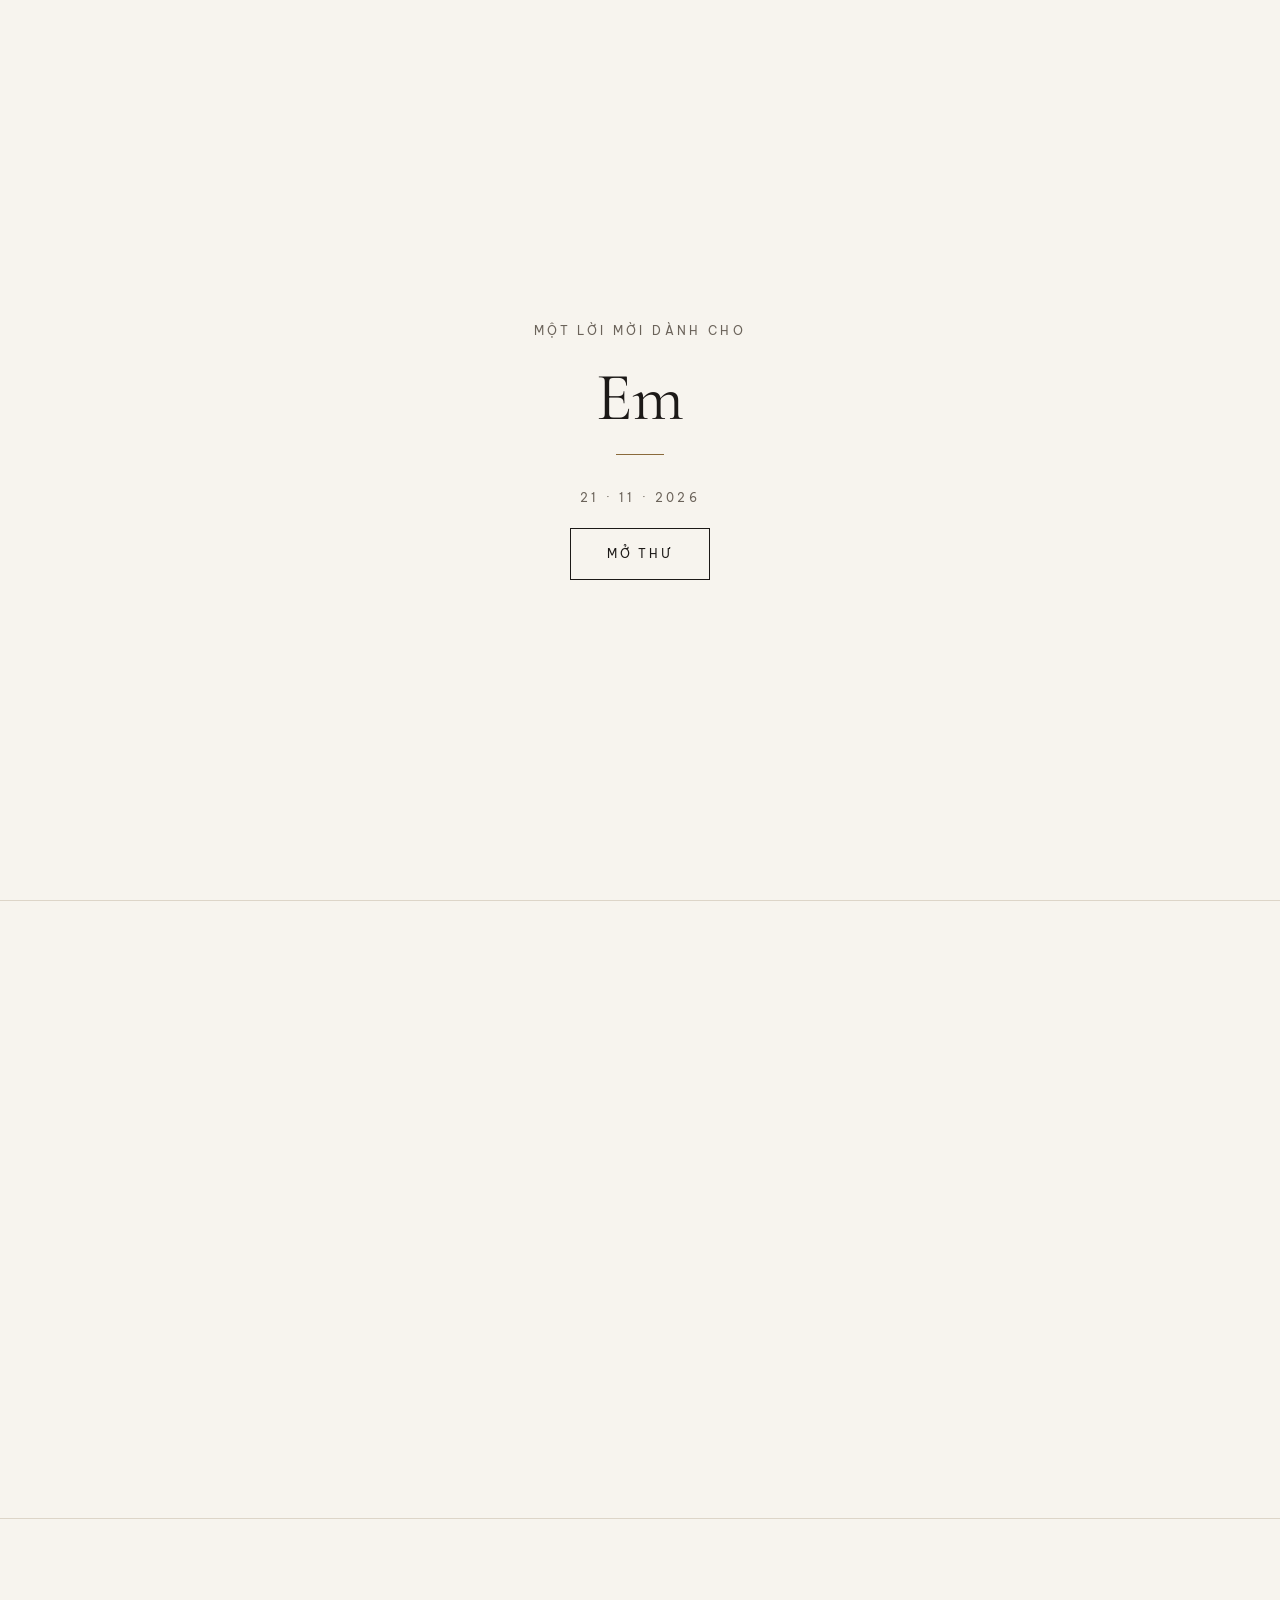
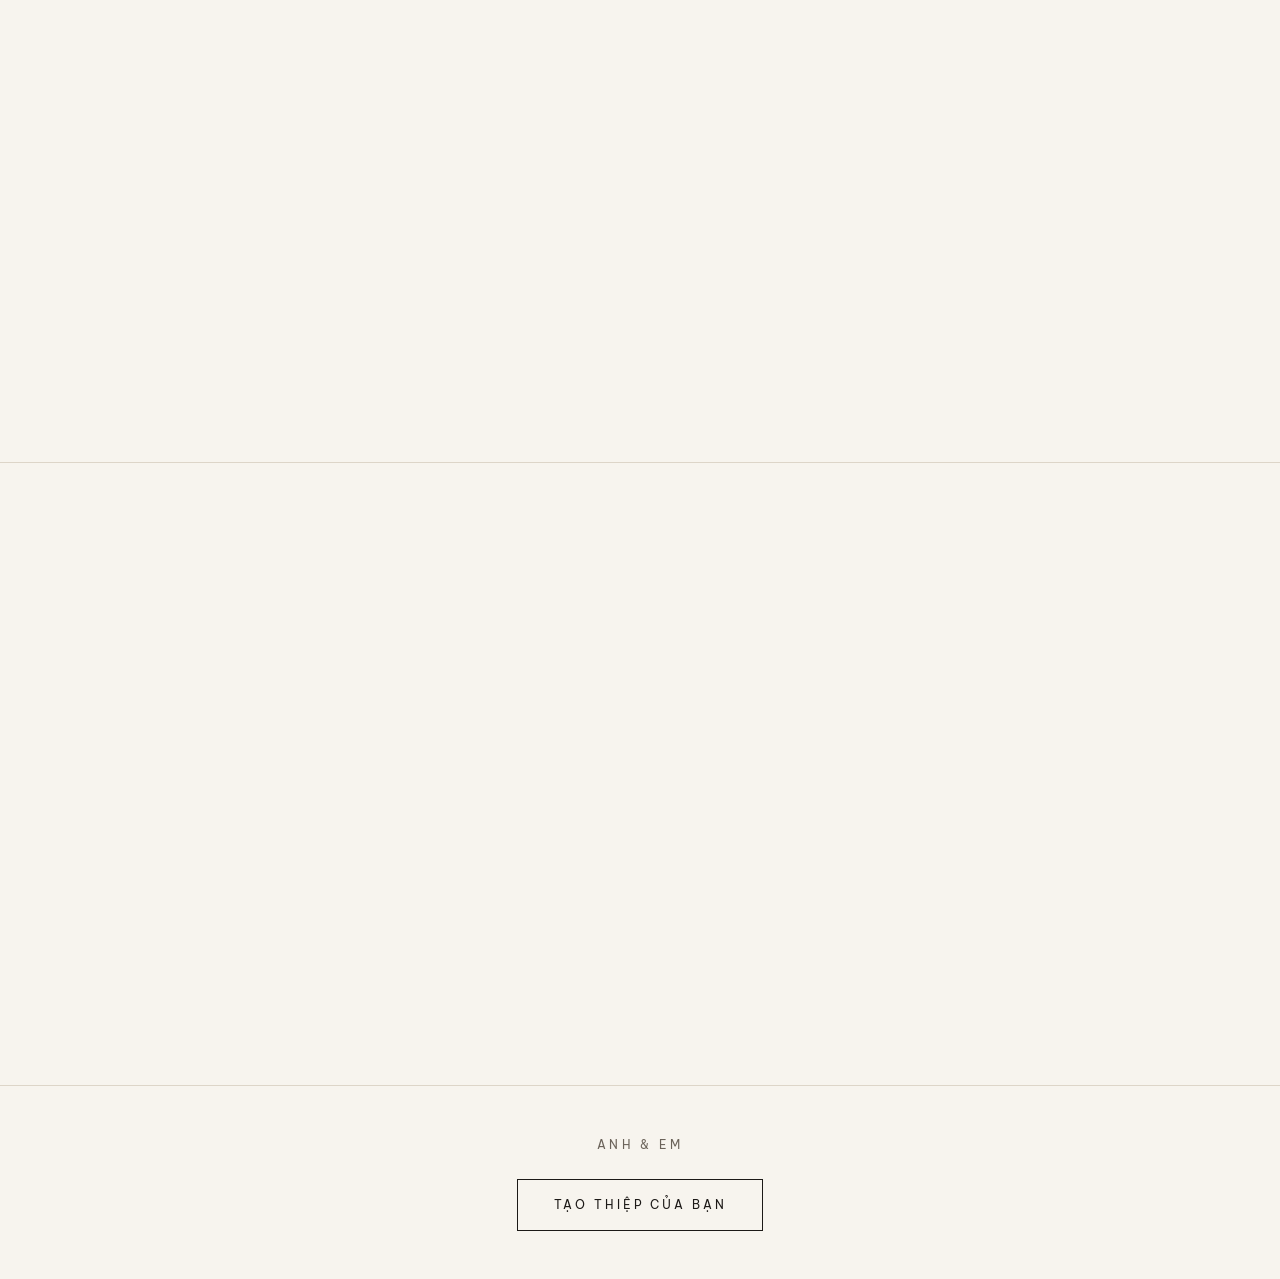
==== commit 35c9f466: "feat: invitation styles, Google accounts with Firestore storage Styles - 5 new layout styles besides" ====
--- a/index.html
+++ b/index.html
@@ -17,7 +17,7 @@
 <meta property="og:image:height" content="630">
 <meta property="og:image:alt" content="Một lời mời">
 <meta name="twitter:card" content="summary_large_image">
-<link rel="preconnect" href="https://api.github.com" crossorigin>
+<link rel="preconnect" href="https://firestore.googleapis.com" crossorigin>
 <link rel="stylesheet" href="board.css">
 <link rel="preconnect" href="https://fonts.googleapis.com">
 <link rel="preconnect" href="https://fonts.gstatic.com" crossorigin>
@@ -26,6 +26,7 @@
   --bg: #F7F4EE; --fg: #1C1917; --muted: #6B635A; --line: #DDD5C8; --accent: #8A6A3B;
   --display: "Cormorant Garamond", serif;
   --body: "Be Vietnam Pro", system-ui, sans-serif;
+  --script: var(--display); --script-style: italic; /* signature, weekday, thanks */
   --ease: cubic-bezier(.16, 1, .3, 1); /* expo-out: quick start, long soft settle */
   --ease-io: cubic-bezier(.77, 0, .18, 1);
 }
@@ -60,7 +61,7 @@
 
 .eyebrow { font-size: .75rem; font-weight: 400; letter-spacing: .28em; text-transform: uppercase; color: var(--muted); }
 .display { font: 400 clamp(2.6rem, 10.5vw, 4.25rem)/1.08 var(--display); letter-spacing: -.01em; text-wrap: balance; }
-.italic { font-family: var(--display); font-style: italic; }
+.italic { font-family: var(--script); font-style: var(--script-style); }
 .rule { width: 3rem; height: 1px; background: var(--accent); margin-block: 2rem; transform-origin: left; }
 
 /* Reveal: opacity + transform only (GPU, no layout). */
@@ -230,6 +231,9 @@
   .cue i::after { animation: none; transform: none; }
 }
 </style>
+<!-- Per-style overrides ([data-style=…] on <html>, set by applyStyle). Minimal = the rules above. -->
+<link rel="stylesheet" href="styles.css">
+<script src="firebase-config.js"></script>
 <script src="shared.js"></script>
 </head>
 <body class="locked">
@@ -241,6 +245,7 @@
 <div class="sb" id="sb" aria-hidden="true" hidden><i></i></div>
 
 <script type="module">
+import { ORN, celebrate, ambient } from './styles.js';
 const $ = s => document.querySelector(s);
 // Monoline icons, one stroke weight, so they read as a set.
 const svg = p => `<svg viewBox="0 0 24 24" aria-hidden="true" fill="none" stroke="currentColor" stroke-width="1.3" stroke-linecap="round" stroke-linejoin="round">${p}</svg>`;
@@ -263,13 +268,18 @@
   const timeText = valid ? `${pad(d.getHours())}:${pad(d.getMinutes())}` : '';
   const reply = safeUrl(cfg.reply);
   const free = freeLayout(cfg);
+  const orn = ORN[styleKey(cfg)] || {};
+  // Divider: a hairline, or the style's ornament (drawn in --accent).
+  const rule = (d, x = '') => `<div class="rule${x}" data-r style="--d:${d}" aria-hidden="true">${orn.rule || ''}</div>`;
   document.title = `Gửi ${cfg.to}`;
 
   $('#cover').innerHTML = `
+    ${orn.frame || ''}
     <div class="cover-in">
+      ${orn.cover ? `<div class="orn" data-r aria-hidden="true">${orn.cover}</div>` : ''}
       <p class="eyebrow" data-r style="--d:1">Một lời mời dành cho</p>
       <h1 class="display words" data-r style="--d:2">${words(cfg.to)}</h1>
-      <div class="rule" data-r style="--d:4"></div>
+      ${rule(4)}
       <p class="eyebrow" data-r style="--d:5">${esc(dateText)}</p>
       <div data-r style="--d:6"><button class="btn" id="open" type="button">Mở thư</button></div>
     </div>`;
@@ -281,7 +291,7 @@
     </section>` : `<section class="letter"><div class="wrap">
       <p class="eyebrow" data-r>Gửi ${esc(cfg.to)},</p>
       <h2 class="display words" data-r style="margin-top:1.5rem;--d:1">${words(cfg.title)}</h2>
-      <div class="rule" data-r style="--d:3"></div>
+      ${rule(3)}
       <p class="msg" data-r style="--d:4">${esc(cfg.message)}</p>
       <p class="sign italic" data-r style="--d:5">— ${esc(cfg.from)}</p>
     </div></section>`}
@@ -291,13 +301,13 @@
       <p class="day" data-r style="--d:1">${pad(d.getDate())}</p>
       <p class="eyebrow" data-r style="--d:2">Tháng ${d.getMonth() + 1} · ${d.getFullYear()}</p>
       <p class="italic" data-r style="--d:3">${esc(weekday)}, ${timeText}</p>
-      <div class="rule" data-r style="--d:4"></div>
+      ${rule(4)}
       <div class="count" id="count" data-r style="--d:5" aria-label="Thời gian còn lại">
         ${['Ngày', 'Giờ', 'Phút', 'Giây'].map(l => `<div><b>00</b><small>${l}</small></div>`).join('')}
       </div>
     </div></section>` : ''}
 
-    ${cfg.stops?.length ? `<section><div class="wrap">
+    ${cfg.stops?.length ? `<section class="sched"><div class="wrap">
       <p class="eyebrow" data-r>Lịch trình</p>
       <ol class="stops" data-r>
         ${cfg.stops.map((s, i) => {
@@ -336,9 +346,10 @@
       </div>
     </div></section>
 
-    <footer><p class="eyebrow">${esc(cfg.from)} &amp; ${esc(cfg.to)}</p></footer>`;
-
-  $('#yes').onclick = () => { $('#rsvp').classList.add('yes'); notify('accept'); };
+    <footer><p class="eyebrow">${esc(cfg.from)} &amp; ${esc(cfg.to)}</p>
+      ${cfg.demo ? `<p style="margin-top:1.5rem"><a class="btn" href="admin/">Tạo thiệp của bạn</a></p>` : ''}</footer>`;
+
+  $('#yes').onclick = () => { $('#rsvp').classList.add('yes'); celebrate(styleKey(cfg), $('#yes'), calm()); notify('accept'); };
   setupDecline();
   $('#ics')?.addEventListener('click', () => downloadIcs(d));
   $('#open').onclick = openCover;
@@ -512,6 +523,7 @@
   setTimeout(() => reveal($('#app')), 200); // overlap with the cover fade: no empty beat
   showCue();
   queueSb();
+  celebrate(styleKey(cfg), $('#open'), calm(), 'open');
   c.addEventListener('transitionend', e => { if (e.target === c) c.hidden = true; }, { once: true });
 }
 
@@ -550,8 +562,8 @@
 }
 
 async function boot(first) {
-  cfg = await readConfig('config.json');
-  if (cfg.locked) return showLocked();
+  cfg = await readConfig();
+  if (cfg.locked || cfg.missing) return showLocked(cfg.missing);
   await Promise.race([applyStyle(cfg), new Promise(r => setTimeout(r, 1500))]);
   render();
   hydrateImages($('#app'));
@@ -562,7 +574,8 @@
   if (cfg.intro && !opened) {
     c.hidden = false; c.classList.remove('out');
     document.body.classList.add('locked');
-    requestAnimationFrame(() => requestAnimationFrame(() => reveal(c, false)));
+    // Fixed + always on screen: reveal all at once (stagger comes from --d), no observer margin to fall into.
+    requestAnimationFrame(() => requestAnimationFrame(() => reveal(c, true)));
   } else {
     c.hidden = true; document.body.classList.remove('locked');
     reveal($('#app'), !first); // live edits from admin: no re-animation
@@ -570,16 +583,18 @@
   }
   document.body.classList.add('ready');
   queueSb();
-}
-
-// Encrypted config without the key in the link: never show placeholder content.
-function showLocked() {
+  ambient(styleKey(cfg), calm());
+}
+
+// No key in the link, or no such invite: never show placeholder content.
+function showLocked(missing) {
   $('#cover').hidden = true; document.body.classList.remove('locked');
   $('#app').innerHTML = `<section class="locked-msg"><div class="wrap">
     <p class="eyebrow">Một lời mời</p>
-    <h1 class="display" style="margin-top:1.25rem">Thiệp này cần link đầy đủ</h1>
+    <h1 class="display" style="margin-top:1.25rem">${missing ? 'Không mở được thiệp' : 'Thiệp này cần link đầy đủ'}</h1>
     <div class="rule" style="margin-inline:auto"></div>
-    <p class="msg">Link bạn mở thiếu phần mã sau dấu <b>#</b>. Hãy mở lại đúng link đã được gửi cho bạn.</p>
+    <p class="msg">${missing ? 'Thiệp không còn tồn tại, hoặc mạng đang có vấn đề. Kiểm tra kết nối rồi tải lại trang.'
+      : 'Link bạn mở thiếu phần mã sau dấu <b>#</b>. Hãy mở lại đúng link đã được gửi cho bạn.'}</p>
   </div></section>`;
   document.body.classList.add('ready');
 }
--- a/styles.css
+++ b/styles.css
@@ -0,0 +1,275 @@
+/* Layout styles. <html data-style="…"> is set by applyStyle(); "minimal" = the base rules in index.html.
+   Rules: colours only from the theme tokens (--bg/--fg/--muted/--line/--accent), so every style works with
+   every palette. Body text stays on a solid --bg surface. Text on --accent fills is always --bg (≥ 4.5:1). */
+:root {
+  --heart: url("data:image/svg+xml,%3Csvg xmlns='http://www.w3.org/2000/svg' viewBox='0 0 24 24'%3E%3Cpath d='M12 21s-7.5-4.6-9.6-9.3C1 8.3 3 4.5 6.7 4.5c2.2 0 3.7 1.2 5.3 3.2 1.6-2 3.1-3.2 5.3-3.2C21 4.5 23 8.3 21.6 11.7 19.5 16.4 12 21 12 21z'/%3E%3C/svg%3E");
+  --spring: cubic-bezier(.34, 1.56, .64, 1);
+}
+
+/* ---- Shared ornament plumbing ---- */
+.rule:has(svg) { width: 8.75rem; height: auto; background: none; color: var(--accent); }
+.rule:has(svg)[data-r] { transform: none; }
+.rule svg, .orn svg { display: block; width: 100%; height: auto; stroke-width: 1.3; }
+.orn { width: min(13rem, 70%); margin-inline: auto; color: var(--accent); }
+/* Strokes (.draw, pathLength=1) draw themselves in when their block is revealed. */
+/* Keyframes, not a transition: Chrome left the dashoffset transition stuck at its start value. */
+[data-r] svg .draw { stroke-dasharray: 1; stroke-dashoffset: 1; }
+.in svg .draw { animation: draw 2s var(--ease) calc(var(--d, 0) * 120ms + .2s) both; }
+@keyframes draw { from { stroke-dashoffset: 1; } to { stroke-dashoffset: 0; } }
+
+/* Effects from styles.js */
+.sfx { position: fixed; z-index: 20; pointer-events: none; }
+.sfx.confetti { border-radius: 2px; }
+.t-accent { background: var(--accent); } .t-fg { background: var(--fg); } .t-muted { background: var(--muted); }
+.sfx.heart { background: var(--accent); -webkit-mask: var(--heart) center / contain no-repeat; mask: var(--heart) center / contain no-repeat; }
+.petal { border-radius: 100% 0 100% 0; background: color-mix(in srgb, var(--accent) 60%, var(--bg)); }
+.amb { position: fixed; inset: 0; z-index: -1; overflow: hidden; pointer-events: none; }
+.amb .petal { position: absolute; top: 0; }
+/* RSVP keeps both states in one grid cell (no layout jump); centre them so the reserved
+   height is shared above/below the buttons instead of a dead block under them. */
+[data-style]:not([data-style=minimal]) .stack > * { align-self: center; }
+
+/* =====================================================================
+   Cổ điển (vintage): double frames, diamonds, corner flourishes, wax seal
+   ===================================================================== */
+[data-style=vintage] { --script-style: normal; }
+/* Paper grain: fixed noise layer under the content (z -1, after the photo layer -> paints above it). */
+[data-style=vintage] body::after {
+  content: ""; position: fixed; inset: 0; z-index: -1; pointer-events: none; opacity: .09;
+  background: url("data:image/svg+xml,%3Csvg xmlns='http://www.w3.org/2000/svg' width='180' height='180'%3E%3Cfilter id='n'%3E%3CfeTurbulence type='fractalNoise' baseFrequency='.85' numOctaves='3' stitchTiles='stitch'/%3E%3CfeColorMatrix values='0 0 0 0 .5 0 0 0 0 .4 0 0 0 0 .3 0 0 0 .9 0'/%3E%3C/filter%3E%3Crect width='100%25' height='100%25' filter='url(%23n)'/%3E%3C/svg%3E");
+}
+[data-style=vintage] section:not(.board-wrap) > .wrap {
+  position: relative; text-align: center; padding: 3.25rem clamp(1.1rem, 5vw, 2rem);
+  border: 1px solid color-mix(in srgb, var(--accent) 55%, transparent);
+}
+[data-style=vintage] section:not(.board-wrap) > .wrap::before { content: ""; position: absolute; inset: 5px; border: 1px solid var(--line); pointer-events: none; }
+[data-style=vintage] section:not(.board-wrap) > .wrap::after {
+  content: ""; position: absolute; top: -6px; left: 50%; width: 11px; height: 11px; margin-left: -5.5px;
+  background: var(--bg); border: 1px solid var(--accent); transform: rotate(45deg);
+}
+[data-style=vintage] section { padding-block: clamp(3rem, 10vh, 6rem); }
+[data-style=vintage] section + section { border-top: 0; }
+[data-style=vintage] .rule { margin-inline: auto; }
+[data-style=vintage] .eyebrow { font-family: var(--display); font-size: .8rem; letter-spacing: .32em; }
+[data-style=vintage] .display { font-size: clamp(2.2rem, 9vw, 3.6rem); line-height: 1.15; }
+[data-style=vintage] .italic { font-size: 1.9rem; font-weight: 600; }
+[data-style=vintage] .day { font-size: clamp(5rem, 24vw, 7.5rem); }
+[data-style=vintage] .count { gap: 0; }
+[data-style=vintage] .count div { padding-inline: clamp(.6rem, 3.5vw, 1.25rem); }
+[data-style=vintage] .count div + div { border-left: 1px solid var(--line); }
+[data-style=vintage] .stops { text-align: left; }
+[data-style=vintage] .stop .body::before { border-radius: 0; transform: rotate(45deg); }
+[data-style=vintage] .stop h3 { font-size: 1.6rem; }
+[data-style=vintage] .btn { border: 3px double var(--fg); font-family: var(--display); font-size: .8rem; letter-spacing: .22em; }
+[data-style=vintage] .btn.ghost { border-color: var(--line); }
+/* Cover: framed card + wax seal */
+[data-style=vintage] .cover .frame { position: absolute; inset: clamp(.75rem, 3vw, 1.5rem); border: 1px solid color-mix(in srgb, var(--accent) 55%, transparent); pointer-events: none; }
+[data-style=vintage] .cover .frame::before { content: ""; position: absolute; inset: 6px; border: 1px solid var(--line); }
+[data-style=vintage] .frame .corner { position: absolute; width: clamp(2.5rem, 11vw, 3.75rem); color: var(--accent); stroke-width: 1.2; top: 12px; left: 12px; }
+[data-style=vintage] .frame .corner:nth-child(2) { left: auto; right: 12px; transform: scaleX(-1); }
+[data-style=vintage] .frame .corner:nth-child(3) { top: auto; bottom: 12px; transform: scaleY(-1); }
+[data-style=vintage] .frame .corner:nth-child(4) { top: auto; left: auto; bottom: 12px; right: 12px; transform: scale(-1); }
+[data-style=vintage] #open {
+  width: 6.5rem; height: 6.5rem; padding: 0; border: 0; border-radius: 48% 52% 50% 50% / 53% 47% 53% 47%;
+  background: var(--accent); color: var(--bg); font: 600 1.25rem/1 var(--script); letter-spacing: 0; text-transform: none;
+  box-shadow: inset 0 0 0 6px var(--accent), inset 0 0 0 7px color-mix(in srgb, var(--bg) 55%, transparent), 0 8px 18px -10px var(--fg);
+  transition: transform .5s var(--spring);
+}
+[data-style=vintage] #open::before { content: none; }
+[data-style=vintage] #open:hover { color: var(--bg); transform: rotate(-8deg) scale(1.05); }
+
+/* =====================================================================
+   Tạp chí (editorial): huge grotesque type, left grid, numbered sections
+   ===================================================================== */
+[data-style=editorial] { --script-style: normal; }
+[data-style=editorial] .wrap { width: min(100% - 3rem, 46rem); }
+[data-style=editorial] main { counter-reset: sec; }
+[data-style=editorial] section:not(.board-wrap) { counter-increment: sec; }
+[data-style=editorial] section:not(.board-wrap) > .wrap::before {
+  content: counter(sec, decimal-leading-zero); display: block; margin-bottom: 2.5rem; padding-bottom: .9rem;
+  border-bottom: 2px solid var(--fg); font: 700 .8rem/1 var(--body); letter-spacing: .2em;
+}
+[data-style=editorial] section + section { border-top: 0; }
+[data-style=editorial] .when, [data-style=editorial] .rsvp { text-align: left; }
+[data-style=editorial] .eyebrow { font-weight: 500; letter-spacing: .16em; color: var(--accent); }
+[data-style=editorial] .display { font-weight: 800; font-size: clamp(2.9rem, 14vw, 6.25rem); line-height: .98; letter-spacing: -.035em; }
+[data-style=editorial] .italic { font-weight: 500; font-size: 1.5rem; letter-spacing: -.01em; }
+[data-style=editorial] .rule, [data-style=editorial] .when .rule { width: 4rem; height: 6px; margin-inline: 0; transform-origin: left; }
+[data-style=editorial] .letter .msg { color: var(--fg); font-size: 1.15rem; }
+[data-style=editorial] .letter .msg::first-letter { float: left; margin: .1em .12em 0 0; font: 800 3.6em/.78 var(--display); color: var(--accent); }
+/* Wide screens: label column + content column, like a magazine spread. */
+@media (min-width: 900px) {
+  [data-style=editorial] section:not(.board-wrap) > .wrap { width: min(100% - 8rem, 70rem); display: grid; grid-template-columns: 13rem minmax(0, 1fr); column-gap: clamp(2rem, 5vw, 5rem); }
+  [data-style=editorial] section:not(.board-wrap) > .wrap::before { grid-column: 1 / -1; }
+  [data-style=editorial] section:not(.board-wrap) > .wrap > * { grid-column: 2; }
+  [data-style=editorial] section:not(.board-wrap) > .wrap > .eyebrow:first-child { grid-column: 1; grid-row: 2 / span 8; align-self: start; padding-top: .9em; }
+  [data-style=editorial] .letter .wrap > .display { margin-top: 0 !important; }
+}
+[data-style=editorial] .day { font-weight: 800; font-size: clamp(9rem, 50vw, 17rem); line-height: .8; letter-spacing: -.06em; margin-left: -.06em; }
+[data-style=editorial] .count { justify-content: flex-start; gap: clamp(1rem, 5vw, 2.5rem); }
+[data-style=editorial] .count b { font-weight: 800; font-size: 2.4rem; }
+[data-style=editorial] .stops { margin-top: 2rem; }
+[data-style=editorial] .stops::before, [data-style=editorial] .stop .body::before { display: none; }
+[data-style=editorial] .stop { grid-template-columns: 5.5rem 1fr; padding-block: 1.5rem; border-top: 1px solid var(--line); }
+[data-style=editorial] .stop:last-child { padding-bottom: 1.5rem; border-bottom: 1px solid var(--line); }
+[data-style=editorial] .stop .body { padding-left: 0; }
+[data-style=editorial] .stop time { font: 700 1.5rem/1.25 var(--display); color: var(--fg); }
+[data-style=editorial] .stop h3 { font: 700 1.85rem/1.1 var(--display); letter-spacing: -.02em; }
+[data-style=editorial] .ask, [data-style=editorial] .actions { justify-content: flex-start; }
+[data-style=editorial] .ring { margin-left: 0; }
+[data-style=editorial] .btn { border-width: 2px; font-weight: 600; letter-spacing: .14em; }
+[data-style=editorial] .btn.solid::after { content: "→"; font-size: 1rem; letter-spacing: 0; transition: transform .45s var(--ease); }
+[data-style=editorial] .btn.solid:hover::after { transform: translateX(4px); }
+[data-style=editorial] .cover { place-items: end start; text-align: left; padding: clamp(1.5rem, 7vw, 4.5rem); }
+[data-style=editorial] .cover .display { font-size: clamp(3.4rem, 17vw, 9rem); }
+/* :not(.in):not(.words) keeps the base "revealed" / word-container rules in charge. */
+[data-style=editorial] [data-r]:not(.in):not(.words) { transform: translateY(36px); }
+[data-style=editorial] .words .w { filter: none; transform: translateY(.45em); }
+[data-style=editorial] .words.in .w { transform: none; }
+
+/* =====================================================================
+   Lãng mạn (romance): centred, script names, line-art sprigs, petals
+   ===================================================================== */
+[data-style=romance] { --script-style: normal; }
+[data-style=romance] .wrap { text-align: center; }
+[data-style=romance] .rule { margin-inline: auto; transform-origin: center; }
+[data-style=romance] section + section { border-top: 0; background: linear-gradient(var(--line), var(--line)) top center / 6rem 1px no-repeat; }
+[data-style=romance] .display { font-style: italic; }
+[data-style=romance] .cover .display { font: 400 clamp(3.2rem, 15vw, 6rem)/1.3 var(--script); letter-spacing: 0; }
+[data-style=romance] .italic { font-size: 2.2rem; line-height: 1.3; }
+[data-style=romance] .sign { font-size: 2.4rem; }
+[data-style=romance] .count b { font-style: italic; }
+[data-style=romance] .when .italic { font: italic 400 1.6rem/1.4 var(--display); }
+[data-style=romance] .cover .rule { display: none; } /* the sprig above the name is the ornament */
+[data-style=romance] .stops::before, [data-style=romance] .stop .body::before { display: none; }
+[data-style=romance] .stop { grid-template-columns: 1fr; padding-bottom: 0; }
+[data-style=romance] .stop + .stop::before { content: ""; display: block; width: 1px; height: 2.5rem; margin: 1.75rem auto; background: var(--line); }
+[data-style=romance] .stop time { font: italic 400 1.3rem/1.5 var(--display); color: var(--accent); font-variant-numeric: lining-nums; }
+[data-style=romance] .stop .body { padding-left: 0; }
+[data-style=romance] .stop h3 { font-style: italic; }
+[data-style=romance] .links { justify-content: center; }
+[data-style=romance] .btn { border-radius: 999px; letter-spacing: .18em; }
+
+/* =====================================================================
+   Vui tươi (playful): tinted page, bordered sticker cards, hard shadows
+   ===================================================================== */
+[data-style=playful] { --script-style: normal; }
+[data-style=playful] body { font-weight: 400; background-color: color-mix(in srgb, var(--accent) 12%, var(--bg)); }
+[data-style=playful]:not(.has-bg) .cover { background: color-mix(in srgb, var(--accent) 12%, var(--bg)); }
+[data-style=playful] section { padding-block: clamp(2.5rem, 8vh, 4.5rem); }
+[data-style=playful] section + section { border-top: 0; }
+[data-style=playful] section:not(.board-wrap) > .wrap {
+  background: var(--bg); border: 2.5px solid var(--fg); border-radius: .75rem; box-shadow: 6px 6px 0 var(--fg);
+  padding: 2.5rem clamp(1.1rem, 5vw, 2.25rem); rotate: -.6deg;
+}
+[data-style=playful] section:nth-of-type(even):not(.board-wrap) > .wrap { rotate: .8deg; }
+[data-style=playful] .eyebrow { font-weight: 800; letter-spacing: .14em; color: var(--fg); }
+[data-style=playful] .cover .eyebrow {
+  display: inline-block; padding: .5rem .85rem; border-radius: 999px; background: var(--fg); color: var(--bg);
+  font-weight: 700; letter-spacing: .14em; rotate: -2deg;
+}
+[data-style=playful] .display { font-weight: 800; font-size: clamp(2.5rem, 11vw, 4.25rem); line-height: 1.12; letter-spacing: -.01em; }
+[data-style=playful] .display .w { background: linear-gradient(transparent 62%, color-mix(in srgb, var(--accent) 35%, transparent) 0); }
+[data-style=playful] .cover .display { rotate: -3deg; }
+[data-style=playful] .italic { font-weight: 700; font-size: 1.5rem; }
+[data-style=playful] .rule:has(svg) { width: 7rem; }
+[data-style=playful] .rule svg { stroke-width: 3; }
+[data-style=playful] .when .rule, [data-style=playful] .cover .rule { margin-inline: auto; }
+[data-style=playful] .day {
+  display: grid; place-items: center; width: 1.55em; aspect-ratio: 1; margin: 1.5rem auto .75rem; padding-top: .1em;
+  border-radius: 50%; background: var(--accent); color: var(--bg); font-weight: 800; font-size: clamp(4rem, 22vw, 6.5rem); line-height: 1; rotate: -6deg;
+}
+[data-style=playful] .count { gap: .6rem; }
+[data-style=playful] .count div { min-width: clamp(2.9rem, 14vw, 3.75rem); padding: .6rem .3rem; border: 2px solid var(--fg); border-radius: .4rem; box-shadow: 3px 3px 0 var(--fg); }
+[data-style=playful] .count b { font-weight: 800; }
+[data-style=playful] .stops::before, [data-style=playful] .stop .body::before { display: none; }
+[data-style=playful] .stop {
+  grid-template-columns: auto 1fr; gap: 1rem; align-items: start; margin-bottom: 1rem; padding: 1rem;
+  border: 2px solid var(--fg); border-radius: .5rem; background: var(--bg); rotate: -1deg;
+}
+[data-style=playful] .stop:nth-child(even) { rotate: 1deg; }
+[data-style=playful] .stop:last-child { padding-bottom: 1rem; margin-bottom: 0; }
+[data-style=playful] .stop time { padding: .1rem .7rem; border-radius: 999px; background: var(--accent); color: var(--bg); font: 700 1rem/1.7 var(--body); }
+[data-style=playful] .stop .body { padding-left: 0; }
+[data-style=playful] .stop h3 { font: 700 1.5rem/1.25 var(--display); }
+[data-style=playful] .links a { border: 2px solid var(--fg); }
+[data-style=playful] .btn {
+  border: 2px solid var(--fg); border-radius: 999px; box-shadow: 4px 4px 0 var(--fg);
+  font: 700 .85rem/1 var(--body); letter-spacing: .06em;
+  transition: transform .3s var(--spring), box-shadow .3s var(--spring), color .3s;
+}
+[data-style=playful] .btn::before { content: none; }
+[data-style=playful] .btn:hover { color: var(--fg); transform: translate(-2px, -2px); box-shadow: 6px 6px 0 var(--fg); }
+[data-style=playful] .btn:active { transform: translate(3px, 3px); box-shadow: 0 0 0 var(--fg); }
+[data-style=playful] .btn.solid { background: var(--accent); color: var(--bg); }
+[data-style=playful] .btn.solid:hover { color: var(--bg); }
+[data-style=playful] .btn.ghost { border-color: var(--line); box-shadow: 4px 4px 0 var(--line); }
+/* :not(.in):not(.words) keeps the base "revealed" / word-container rules in charge. */
+[data-style=playful] [data-r]:not(.in):not(.words) { transform: translateY(24px) scale(.94); }
+[data-style=playful] [data-r]:not(.words) { transition-timing-function: var(--ease), var(--spring); } /* springy settle */
+
+/* =====================================================================
+   Đáng yêu (cute): polka dots, round cards, hearts, chunky pill buttons
+   ===================================================================== */
+[data-style=cute] body, [data-style=cute]:not(.has-bg) .cover {
+  background-image: radial-gradient(color-mix(in srgb, var(--accent) 22%, transparent) 2px, transparent 2.6px);
+  background-size: 26px 26px;
+}
+[data-style=cute] body { font-weight: 400; }
+[data-style=cute] section { padding-block: clamp(2.5rem, 8vh, 4.5rem); }
+[data-style=cute] section + section { border-top: 0; }
+[data-style=cute] section:not(.board-wrap) > .wrap {
+  text-align: center; background: var(--bg); border: 3px solid var(--line); border-radius: 1.5rem;
+  padding: 2.5rem clamp(1rem, 5vw, 2rem) 2.75rem;
+  /* clay: pressed-in lower rim + soft lift */
+  box-shadow: inset 0 -5px 0 color-mix(in srgb, var(--accent) 12%, var(--bg)), 0 6px 0 -1px color-mix(in srgb, var(--accent) 22%, var(--bg));
+}
+[data-style=cute] .eyebrow { font-weight: 700; letter-spacing: .16em; color: var(--accent); }
+[data-style=cute] .display { font-weight: 600; font-size: clamp(2.2rem, 9.5vw, 3.5rem); line-height: 1.22; letter-spacing: 0; }
+[data-style=cute] .italic { font-size: 1.5rem; }
+[data-style=cute] .rule:has(svg) { width: 5.5rem; }
+[data-style=cute] .rule { margin-inline: auto; }
+[data-style=cute] .day {
+  position: relative; isolation: isolate; display: grid; place-items: center; width: 10rem; height: 9.5rem;
+  margin: 1rem auto .5rem; padding-bottom: .9rem; color: var(--bg); font-weight: 600; font-size: 4.25rem; line-height: 1;
+}
+[data-style=cute] .day::before { content: ""; position: absolute; inset: 0; z-index: -1; background: var(--accent); -webkit-mask: var(--heart) center / contain no-repeat; mask: var(--heart) center / contain no-repeat; }
+[data-style=cute] .count { gap: .75rem; }
+[data-style=cute] .count div { justify-items: center; min-width: 0; }
+[data-style=cute] .count b { display: grid; place-items: center; width: clamp(2.8rem, 13vw, 3.6rem); aspect-ratio: 1; border-radius: 50%; background: color-mix(in srgb, var(--accent) 14%, var(--bg)); font-size: 1.4rem; font-weight: 600; }
+[data-style=cute] .stops::before, [data-style=cute] .stop .body::before { display: none; }
+[data-style=cute] .stop { grid-template-columns: 1fr; justify-items: center; gap: .5rem; margin-bottom: 1rem; padding: 1.25rem 1rem; border: 2px solid var(--line); border-radius: 1.25rem; }
+[data-style=cute] .stop:last-child { padding-bottom: 1.25rem; margin-bottom: 0; }
+[data-style=cute] .stop time { padding: .1rem .85rem; border-radius: 999px; background: var(--accent); color: var(--bg); font: 700 .95rem/1.7 var(--body); }
+[data-style=cute] .stop .body { padding-left: 0; }
+[data-style=cute] .stop h3 { font: 600 1.5rem/1.3 var(--display); }
+[data-style=cute] .links { justify-content: center; }
+[data-style=cute] .btn {
+  min-height: 3.5rem; border: 2px solid var(--accent); border-radius: 999px; color: var(--accent);
+  font: 700 .9rem/1 var(--body); letter-spacing: .04em; text-transform: none;
+  box-shadow: 0 4px 0 color-mix(in srgb, var(--accent) 40%, var(--bg));
+  transition: color .3s, transform .2s var(--spring), box-shadow .2s;
+}
+[data-style=cute] .btn::before { background: var(--accent); border-radius: inherit; transform: scale(0); transform-origin: center; }
+[data-style=cute] .btn:hover::before { transform: scale(1); }
+[data-style=cute] .btn:active { transform: translateY(3px); box-shadow: 0 1px 0 color-mix(in srgb, var(--accent) 40%, var(--bg)); }
+[data-style=cute] .btn.solid { background: var(--accent); color: var(--bg); }
+[data-style=cute] .btn.solid::before { background: var(--fg); }
+[data-style=cute] .btn.ghost { border-color: var(--line); color: var(--muted); box-shadow: 0 4px 0 var(--line); }
+/* Cover: the open button is a beating heart. */
+[data-style=cute] #open { width: 8rem; height: 7.5rem; padding: 0 0 .9rem; border: 0; box-shadow: none; background: none; color: var(--bg); }
+[data-style=cute] #open::before {
+  transform: none; background: var(--accent); border-radius: 0;
+  -webkit-mask: var(--heart) center / contain no-repeat; mask: var(--heart) center / contain no-repeat;
+  animation: beat 1.8s ease-in-out infinite;
+}
+[data-style=cute] #open:hover { color: var(--bg); }
+@keyframes beat { 0%, 40%, 100% { transform: scale(1); } 12% { transform: scale(1.08); } 26% { transform: scale(1.04); } }
+/* :not(.in):not(.words) keeps the base "revealed" / word-container rules in charge. */
+[data-style=cute] [data-r]:not(.in):not(.words) { transform: translateY(16px) scale(.94); }
+[data-style=cute] [data-r]:not(.words) { transition-timing-function: var(--ease), var(--spring); } /* springy settle */
+
+@media (prefers-reduced-motion: reduce) {
+  [data-style=cute] #open::before { animation: none; }
+  [data-r] svg .draw { stroke-dashoffset: 0; animation: none; }
+}
